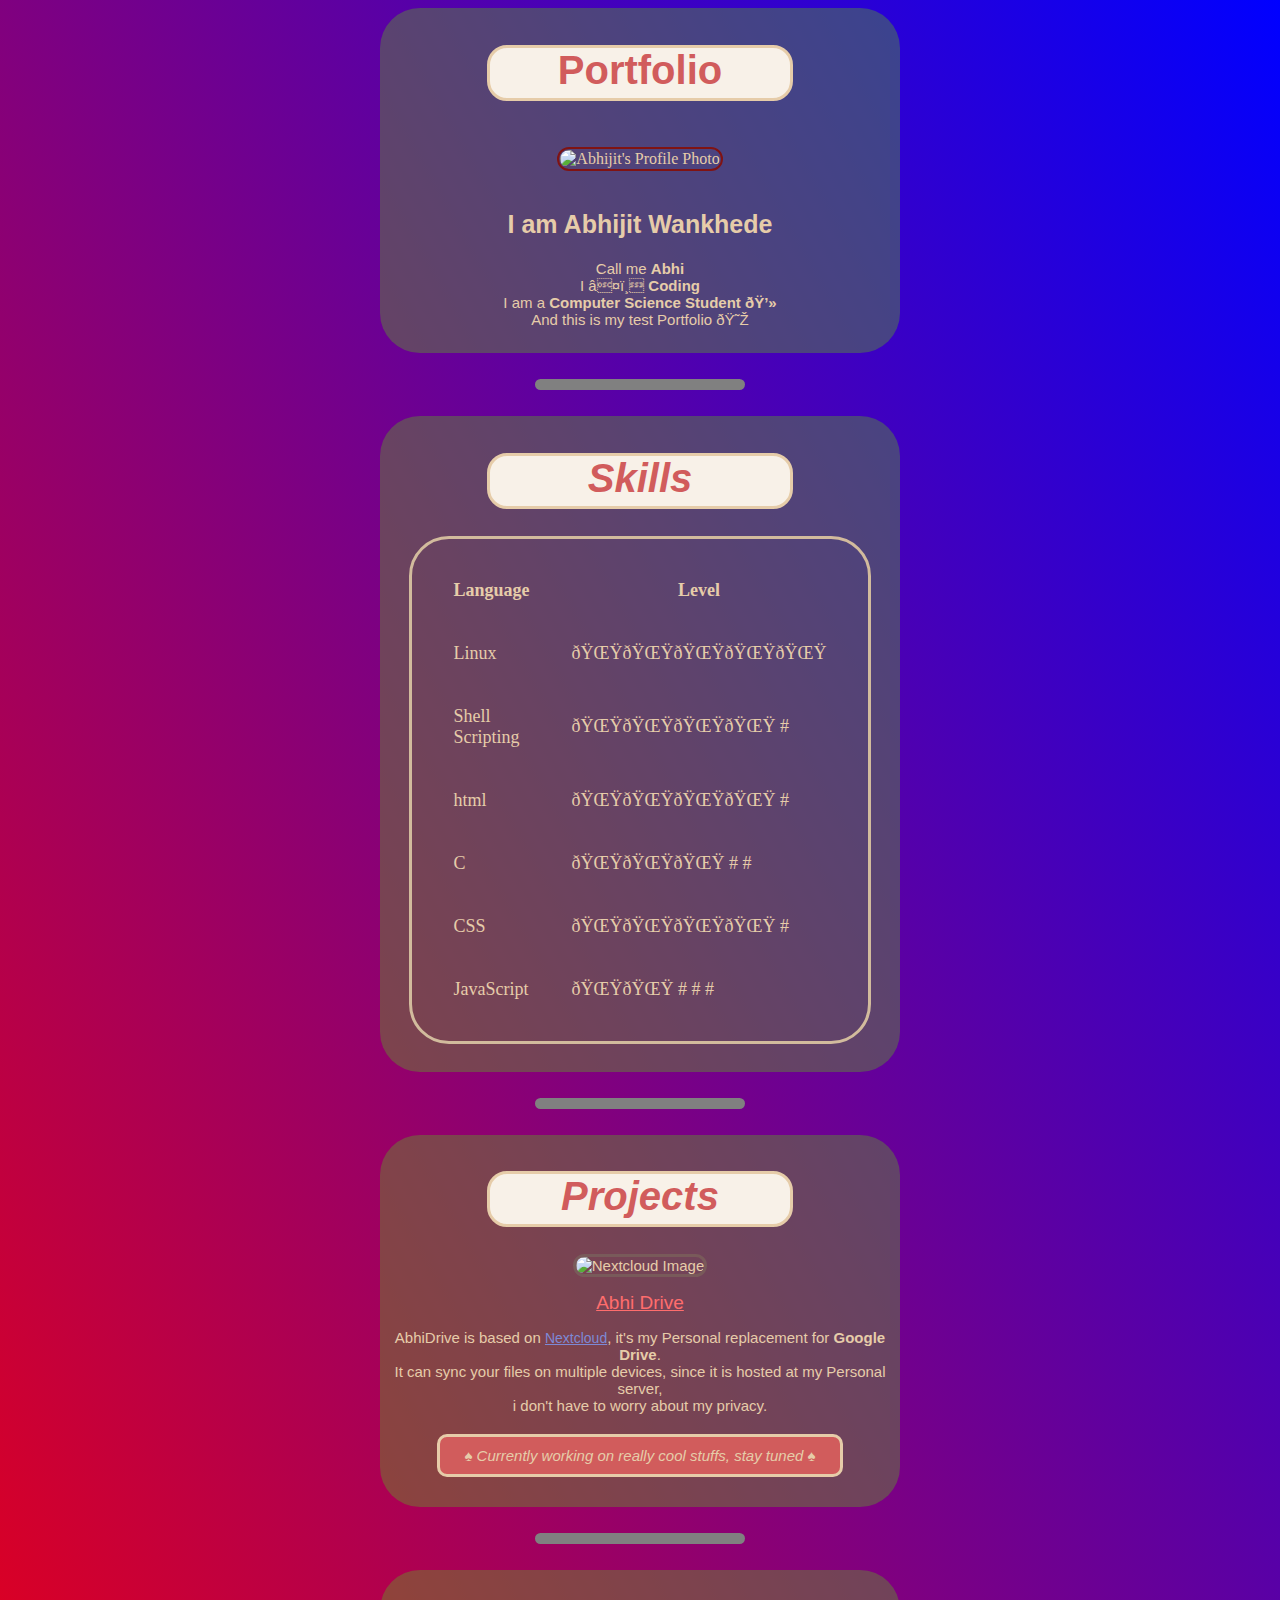
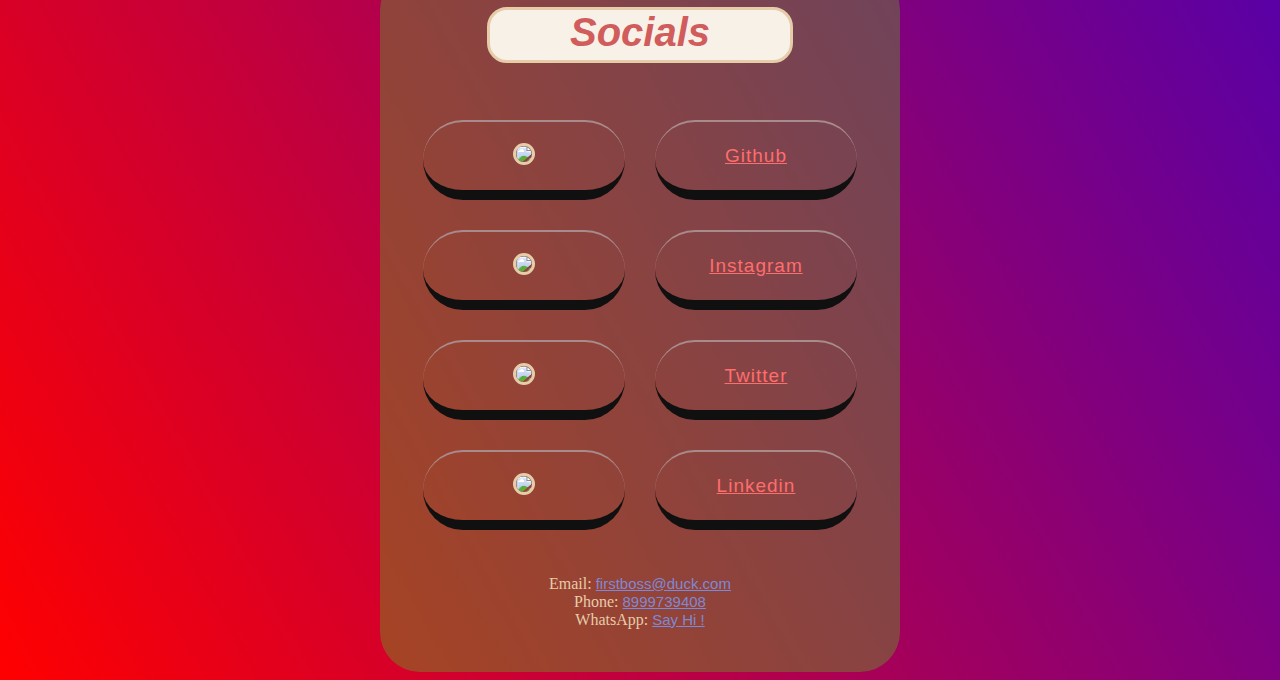
==== index.html @ 992ac490 "bool backgrounds" ====
<!DOCTYPE html>
<html lang="en">

<head>
    <meta charset="uft-8">
    <meta name="description" content="Portfolio of Abhijit Wankhede">
    <meta name="keywords"
        content="HTML, CSS, JavaScript, Abhijit Wankhede, Portfolio, Computer, Science, Personal Website, abhijit.life, firstboss">
    <meta name="author" content="Abhijit Wankhede">
    <meta name="viewport" content="width=device-width, initial-scale=1.0">
    <title>Abhijit's Portfolio</title>
    <link rel="icon" href="/assets/favicon.ico">
    <link rel="stylesheet" href="/css/styles.css" </head>

<body>
    <center>
        <!--#####################Portfolio######################-->
        <section class="bgd">
        <h1> Portfolio </h1>
        <img class="profile" src="https://avatars.githubusercontent.com/u/104899412?v=4" alt="Abhijit's Profile Photo">
        <h2> I am Abhijit Wankhede </strong> </h2>
        <p>
        <p>
            Call me <strong>Abhi</strong><br>
            I ❤️ <strong>Coding</strong><br>
            I am a <strong>Computer Science Student 💻</strong><br>
            And this is my test Portfolio 😎
        </p>
        </p>
        </section>
        <!--#####################End of Portfolio######################-->
        <br>
        <hr size="3" noshade>
        <br>
        <!-- ####################Skills######################-->
        <section class="bgd">
        <h1> <em> <strong> Skills </strong></em> </h1>
        <table class="skills" cellspacing="40">
            <thead>
                <th align="left">
                    Language
                </th>
                <th>
                    Level
                </th>
            </thead>
            <tr>
                <td>
                    Linux
                </td>
                <td>
                    🌟🌟🌟🌟🌟
                </td>
            </tr>
            <tr>
                <td>
                    Shell Scripting
                </td>
                <td>
                    🌟🌟🌟🌟 #
                </td>
            </tr>
            <tr>
                <td>
                    html
                </td>
                <td>
                    🌟🌟🌟🌟 #
                </td>
            </tr>
            <tr>
                <td>
                    C
                </td>
                <td>
                    🌟🌟🌟 # #
                </td>
            </tr>
            <tr>
                <td>
                    CSS
                </td>
                <td>
                    🌟🌟🌟🌟 #
                </td>
            </tr>
            <tr>
                <td>
                    JavaScript
                </td>
                <td>
                    🌟🌟 # # #
                </td>
            </tr>
        </table><br>
    </section>
        <!-- ####################End of Skills######################-->
        <br>
        <hr size="3" noshade>
        <br>
        <!--#####################Projects######################-->
        <section class="bgd">
        <h1> <em> <strong> Projects </strong> </em> </h1>
        <p>
            <img class="projects" width="50%"
                src="https://nextcloud.com/wp-content/uploads/2020/10/dashboard-github-jira-twitter-reddit.png"
                alt="Nextcloud Image">
            <center><a href="https://cloud.abhijit.life">Abhi Drive</a></center>
        <p>
            AbhiDrive is based on <a class="proj" href="https://nextcloud.com/">Nextcloud</a>, it's my Personal
            replacement for
            <strong>Google Drive</strong>.<br>
            It can sync your files on multiple devices, since it is hosted at my Personal server,<br> i don't have to
            worry
            about my privacy.<br>
        </p>
        <p class="note">
            &spades; <em>Currently working on really cool stuffs, stay tuned</em> &spades;
        </p>
        </p>
    </section>
        <!--#####################End of Projects######################-->

        <br>
        <hr size="3" noshade>
        <br>
        <!--#####################Social######################-->
        <section class="bgd">
        <h1> <em> <strong> Socials </strong> </em> </h1>
        <p>
        <table class="links">
            <tbody>
                <tr>
                    <td class="links">
                        <img class="social"
                            src="https://cdn0.iconfinder.com/data/icons/free-social-media-set/24/github-512.png">
                    </td>
                    <td class="links">
                        <a href="https://github.com/FIRSTB0SS">Github</a>
                    </td>
                </tr>
                <tr>
                    <td class="links">
                        <img class="social"
                            src="https://cdn3.iconfinder.com/data/icons/2018-social-media-logotypes/1000/2018_social_media_popular_app_logo_instagram-512.png">
                    </td>
                    <td class="links">
                        <a href="https://www.instagram.com/abhijit._.exe">Instagram</a>
                    </td>
                </tr>
                <tr>
                    <td class="links">
                        <img class="social"
                            src="https://cdn4.iconfinder.com/data/icons/social-media-icons-the-circle-set/48/twitter_circle-512.png">
                    </td>
                    <td class="links">
                        <a href="https://twitter.com/First_B0SS">Twitter</a>
                    </td>
                </tr>
                <tr>
                    <td class="links">
                        <img class="social"
                            src="https://upload.wikimedia.org/wikipedia/commons/thumb/f/f8/LinkedIn_icon_circle.svg/2048px-LinkedIn_icon_circle.svg.png">
                    </td>
                    <td class="links">
                        <a href="https://www.linkedin.com/in/abhijit-wankhede-17093b220/">Linkedin</a>
                    </td>
                </tr>
            </tbody>
        </table>
        </p>

        Email: <a class="cnt" href="mailto:firstboss@duck.com">firstboss@duck.com</a><br>
        Phone: <a class="cnt" href="tel:+918999739408">8999739408</a><br>
        WhatsApp: <a class="cnt" href="http://wa.me/+918999739408">Say Hi !</a>
        </p> <br>
        </section>

</body>
</section>
</html>
---- css/styles.css ----
body {
  color: #E6CCA9;
  background-image: linear-gradient(to top right,red, blue);
}

img.profile {
  width: 60%;
  max-width: 300px;
  margin: 19px;
  border: solid;
  padding: 0.2%;
  border-radius: 100px;
  border-width: 2px;
  border-color: rgb(128, 19, 19);
}

img.projects {
  width: 60%;
  max-width: 350px;
  border: solid 3px;
  border-color: rgb(121, 90, 90);
  border-radius: 40px;
}

img.social {
  width: 50px;
  margin: 20px;
  border: solid;
  border-color: #E6CCA9;
  border-radius: 100px;
}

hr {
  max-width: 200px;
  border-radius: 10px;
  border-width: 5px;
  border-style: dotted;
}

hr.links {
  border-style: dotted none none;
  width: 50%;
  max-width: 200px;
  border-color: rgb(145, 122, 122);
  border-width: 4px;
}

h1 {
  background-color: #f8f1e8;
  max-width: 300px;
  padding-bottom: 5px;
  text-align: center;
  border: solid;
  border-color: #E6CCA9;
  border-radius: 20px;
  font-family: 'Segoe UI', Tahoma, Geneva, Verdana, sans-serif;
  font-size: 40px;
  color: #d15c5c;
}

h2 {
  font-size: 25px;
  font-family: 'Lucida Sans', 'Lucida Sans Regular', 'Lucida Grande', 'Lucida Sans Unicode', Geneva, Verdana, sans-serif;
}

h3 {
  font-family: 'Gill Sans', 'Gill Sans MT', Calibri, 'Trebuchet MS', sans-serif;
  font-size: 20px;
}

p {
  font-family: 'Trebuchet MS', 'Lucida Sans Unicode', 'Lucida Grande', 'Lucida Sans', Arial, sans-serif;
  font-size: 15px;

}

p.note {
  background-color: #d15c5c;
  margin: 20px;
  padding: 10px;
  border-radius: 10px;
  border: solid;
  max-width: 380px;
}

p.footer {
  font-size: 10px;
}

p.footer:hover {
  word-spacing: 5px;

}

a {
  font-size: 19px;
  font-family: Impact, Haettenschweiler, 'Arial Narrow Bold', sans-serif;
  color: #FF6D6D;
}

a.proj {
  font-family: 'Segoe UI', Tahoma, Geneva, Verdana, sans-serif;
  font-size: 14px;
  color: rgb(125, 137, 213);
}

a.cnt {
  font-family: 'Gill Sans', 'Gill Sans MT', Calibri, 'Trebuchet MS', sans-serif;
  font-size: 15px;
  color: rgb(125, 137, 213);
}


table.contact {
  border-spacing: 30px;
  letter-spacing: 1px;
}

table.links {
  border-spacing: 30px;
  letter-spacing: 1px;
}

td.links {
  text-align: center;
  border-radius: 100px;

  border-top: solid;
  border-top-width: 2px;
  border-top-color: #a88b8b;

  border-bottom: solid;
  border-bottom-width: 10px;
  border-bottom-color: #111010;

  width: 200px;
}

table.skills {
  max-width: 400px;
  border: solid 3px;
  border-color: #d2bb9d;
  border-radius: 40px;
  font-size: large;

}

section.bgd{
  max-width: 500px;
  padding: 10px;
  margin: auto;
  background-color: rgba(91, 170, 34, 0.395);
  border-radius: 40px;
}
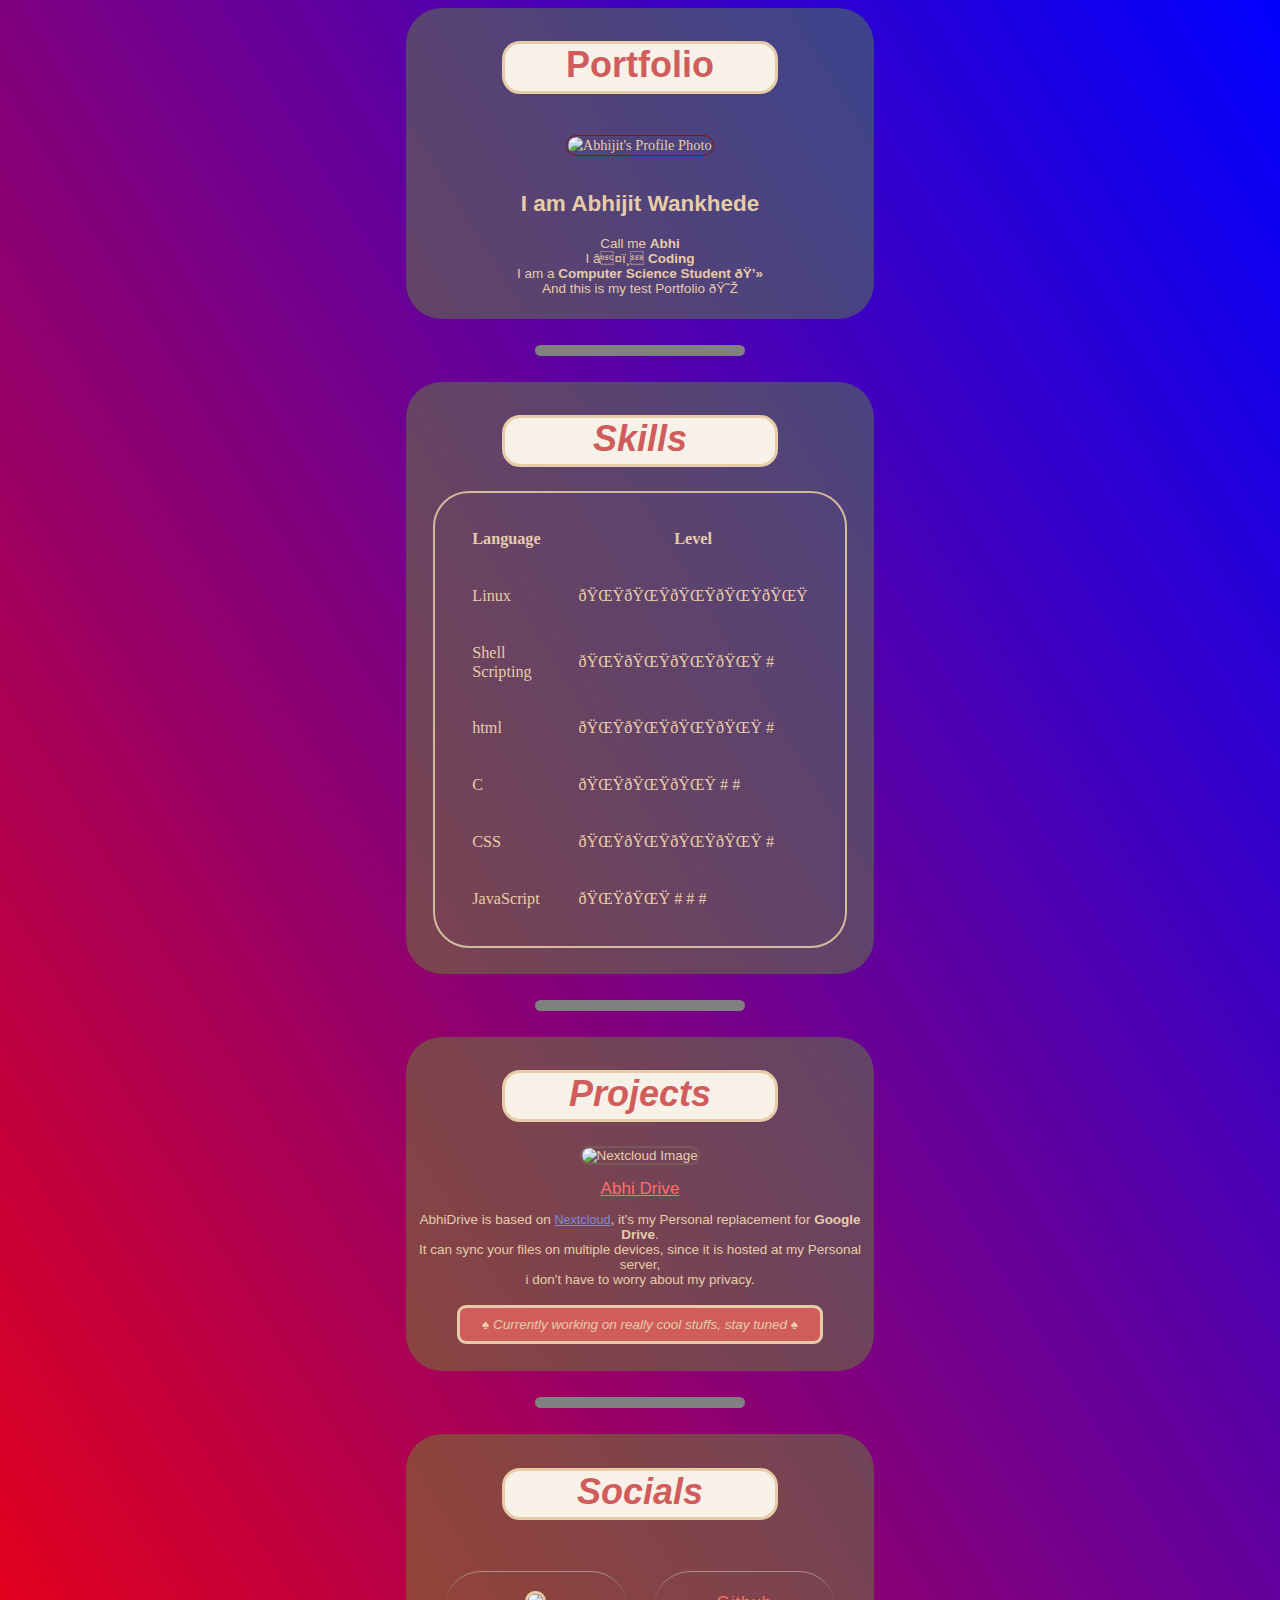
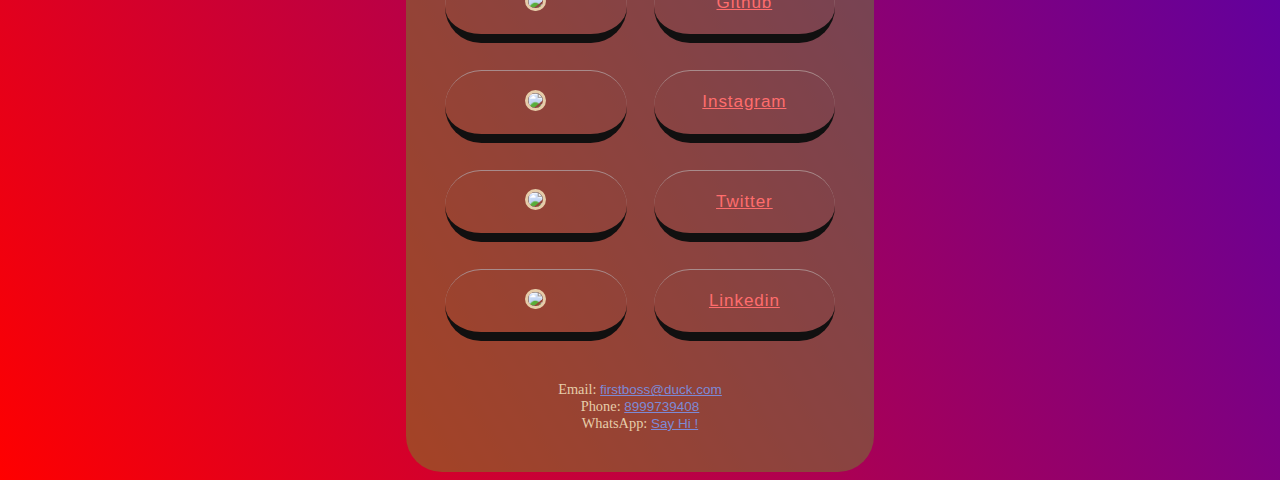
==== commit 4f8aa908: "hover effect" ====
--- a/index.html
+++ b/index.html
@@ -16,17 +16,18 @@
     <center>
         <!--#####################Portfolio######################-->
         <section class="bgd">
-        <h1> Portfolio </h1>
-        <img class="profile" src="https://avatars.githubusercontent.com/u/104899412?v=4" alt="Abhijit's Profile Photo">
-        <h2> I am Abhijit Wankhede </strong> </h2>
-        <p>
-        <p>
-            Call me <strong>Abhi</strong><br>
-            I ❤️ <strong>Coding</strong><br>
-            I am a <strong>Computer Science Student 💻</strong><br>
-            And this is my test Portfolio 😎
-        </p>
-        </p>
+            <h1> Portfolio </h1>
+            <img class="profile" src="https://avatars.githubusercontent.com/u/104899412?v=4"
+                alt="Abhijit's Profile Photo">
+            <h2> I am Abhijit Wankhede </strong> </h2>
+            <p>
+            <p>
+                Call me <strong>Abhi</strong><br>
+                I ❤️ <strong>Coding</strong><br>
+                I am a <strong>Computer Science Student 💻</strong><br>
+                And this is my test Portfolio 😎
+            </p>
+            </p>
         </section>
         <!--#####################End of Portfolio######################-->
         <br>
@@ -34,91 +35,92 @@
         <br>
         <!-- ####################Skills######################-->
         <section class="bgd">
-        <h1> <em> <strong> Skills </strong></em> </h1>
-        <table class="skills" cellspacing="40">
-            <thead>
-                <th align="left">
-                    Language
-                </th>
-                <th>
-                    Level
-                </th>
-            </thead>
-            <tr>
-                <td>
-                    Linux
-                </td>
-                <td>
-                    🌟🌟🌟🌟🌟
-                </td>
-            </tr>
-            <tr>
-                <td>
-                    Shell Scripting
-                </td>
-                <td>
-                    🌟🌟🌟🌟 #
-                </td>
-            </tr>
-            <tr>
-                <td>
-                    html
-                </td>
-                <td>
-                    🌟🌟🌟🌟 #
-                </td>
-            </tr>
-            <tr>
-                <td>
-                    C
-                </td>
-                <td>
-                    🌟🌟🌟 # #
-                </td>
-            </tr>
-            <tr>
-                <td>
-                    CSS
-                </td>
-                <td>
-                    🌟🌟🌟🌟 #
-                </td>
-            </tr>
-            <tr>
-                <td>
-                    JavaScript
-                </td>
-                <td>
-                    🌟🌟 # # #
-                </td>
-            </tr>
-        </table><br>
-    </section>
+            <h1> <em> <strong> Skills </strong></em> </h1>
+            <table class="skills" cellspacing="40">
+                <thead>
+                    <th align="left">
+                        Language
+                    </th>
+                    <th>
+                        Level
+                    </th>
+                </thead>
+                <tr>
+                    <td>
+                        Linux
+                    </td>
+                    <td>
+                        🌟🌟🌟🌟🌟
+                    </td>
+                </tr>
+                <tr>
+                    <td>
+                        Shell Scripting
+                    </td>
+                    <td>
+                        🌟🌟🌟🌟 #
+                    </td>
+                </tr>
+                <tr>
+                    <td>
+                        html
+                    </td>
+                    <td>
+                        🌟🌟🌟🌟 #
+                    </td>
+                </tr>
+                <tr>
+                    <td>
+                        C
+                    </td>
+                    <td>
+                        🌟🌟🌟 # #
+                    </td>
+                </tr>
+                <tr>
+                    <td>
+                        CSS
+                    </td>
+                    <td>
+                        🌟🌟🌟🌟 #
+                    </td>
+                </tr>
+                <tr>
+                    <td>
+                        JavaScript
+                    </td>
+                    <td>
+                        🌟🌟 # # #
+                    </td>
+                </tr>
+            </table><br>
+        </section>
         <!-- ####################End of Skills######################-->
         <br>
         <hr size="3" noshade>
         <br>
         <!--#####################Projects######################-->
         <section class="bgd">
-        <h1> <em> <strong> Projects </strong> </em> </h1>
-        <p>
-            <img class="projects" width="50%"
-                src="https://nextcloud.com/wp-content/uploads/2020/10/dashboard-github-jira-twitter-reddit.png"
-                alt="Nextcloud Image">
-            <center><a href="https://cloud.abhijit.life">Abhi Drive</a></center>
-        <p>
-            AbhiDrive is based on <a class="proj" href="https://nextcloud.com/">Nextcloud</a>, it's my Personal
-            replacement for
-            <strong>Google Drive</strong>.<br>
-            It can sync your files on multiple devices, since it is hosted at my Personal server,<br> i don't have to
-            worry
-            about my privacy.<br>
-        </p>
-        <p class="note">
-            &spades; <em>Currently working on really cool stuffs, stay tuned</em> &spades;
-        </p>
-        </p>
-    </section>
+            <h1> <em> <strong> Projects </strong> </em> </h1>
+            <p>
+                <img class="projects" width="50%"
+                    src="https://nextcloud.com/wp-content/uploads/2020/10/dashboard-github-jira-twitter-reddit.png"
+                    alt="Nextcloud Image">
+                <center><a href="https://cloud.abhijit.life">Abhi Drive</a></center>
+            <p>
+                AbhiDrive is based on <a class="proj" href="https://nextcloud.com/">Nextcloud</a>, it's my Personal
+                replacement for
+                <strong>Google Drive</strong>.<br>
+                It can sync your files on multiple devices, since it is hosted at my Personal server,<br> i don't have
+                to
+                worry
+                about my privacy.<br>
+            </p>
+            <p class="note">
+                &spades; <em>Currently working on really cool stuffs, stay tuned</em> &spades;
+            </p>
+            </p>
+        </section>
         <!--#####################End of Projects######################-->
 
         <br>
@@ -126,56 +128,57 @@
         <br>
         <!--#####################Social######################-->
         <section class="bgd">
-        <h1> <em> <strong> Socials </strong> </em> </h1>
-        <p>
-        <table class="links">
-            <tbody>
-                <tr>
-                    <td class="links">
-                        <img class="social"
-                            src="https://cdn0.iconfinder.com/data/icons/free-social-media-set/24/github-512.png">
-                    </td>
-                    <td class="links">
-                        <a href="https://github.com/FIRSTB0SS">Github</a>
-                    </td>
-                </tr>
-                <tr>
-                    <td class="links">
-                        <img class="social"
-                            src="https://cdn3.iconfinder.com/data/icons/2018-social-media-logotypes/1000/2018_social_media_popular_app_logo_instagram-512.png">
-                    </td>
-                    <td class="links">
-                        <a href="https://www.instagram.com/abhijit._.exe">Instagram</a>
-                    </td>
-                </tr>
-                <tr>
-                    <td class="links">
-                        <img class="social"
-                            src="https://cdn4.iconfinder.com/data/icons/social-media-icons-the-circle-set/48/twitter_circle-512.png">
-                    </td>
-                    <td class="links">
-                        <a href="https://twitter.com/First_B0SS">Twitter</a>
-                    </td>
-                </tr>
-                <tr>
-                    <td class="links">
-                        <img class="social"
-                            src="https://upload.wikimedia.org/wikipedia/commons/thumb/f/f8/LinkedIn_icon_circle.svg/2048px-LinkedIn_icon_circle.svg.png">
-                    </td>
-                    <td class="links">
-                        <a href="https://www.linkedin.com/in/abhijit-wankhede-17093b220/">Linkedin</a>
-                    </td>
-                </tr>
-            </tbody>
-        </table>
-        </p>
+            <h1> <em> <strong> Socials </strong> </em> </h1>
+            <p>
+            <table class="links">
+                <tbody>
+                    <tr>
+                        <td class="links">
+                            <img class="social"
+                                src="https://cdn0.iconfinder.com/data/icons/free-social-media-set/24/github-512.png">
+                        </td>
+                        <td class="links">
+                            <a href="https://github.com/FIRSTB0SS">Github</a>
+                        </td>
+                    </tr>
+                    <tr>
+                        <td class="links">
+                            <img class="social"
+                                src="https://cdn3.iconfinder.com/data/icons/2018-social-media-logotypes/1000/2018_social_media_popular_app_logo_instagram-512.png">
+                        </td>
+                        <td class="links">
+                            <a href="https://www.instagram.com/abhijit._.exe">Instagram</a>
+                        </td>
+                    </tr>
+                    <tr>
+                        <td class="links">
+                            <img class="social"
+                                src="https://cdn4.iconfinder.com/data/icons/social-media-icons-the-circle-set/48/twitter_circle-512.png">
+                        </td>
+                        <td class="links">
+                            <a href="https://twitter.com/First_B0SS">Twitter</a>
+                        </td>
+                    </tr>
+                    <tr>
+                        <td class="links">
+                            <img class="social"
+                                src="https://upload.wikimedia.org/wikipedia/commons/thumb/f/f8/LinkedIn_icon_circle.svg/2048px-LinkedIn_icon_circle.svg.png">
+                        </td>
+                        <td class="links">
+                            <a href="https://www.linkedin.com/in/abhijit-wankhede-17093b220/">Linkedin</a>
+                        </td>
+                    </tr>
+                </tbody>
+            </table>
+            </p>
 
-        Email: <a class="cnt" href="mailto:firstboss@duck.com">firstboss@duck.com</a><br>
-        Phone: <a class="cnt" href="tel:+918999739408">8999739408</a><br>
-        WhatsApp: <a class="cnt" href="http://wa.me/+918999739408">Say Hi !</a>
-        </p> <br>
+            Email: <a class="cnt" href="mailto:firstboss@duck.com">firstboss@duck.com</a><br>
+            Phone: <a class="cnt" href="tel:+918999739408">8999739408</a><br>
+            WhatsApp: <a class="cnt" href="http://wa.me/+918999739408">Say Hi !</a>
+            </p> <br>
         </section>
 
 </body>
 </section>
+
 </html>--- a/css/styles.css
+++ b/css/styles.css
@@ -1,6 +1,6 @@
 body {
   color: #E6CCA9;
-  background-image: linear-gradient(to top right,red, blue);
+  background-image: linear-gradient(to top right, red, blue);
 }
 
 img.profile {
@@ -145,10 +145,16 @@
 
 }
 
-section.bgd{
+section.bgd {
   max-width: 500px;
   padding: 10px;
   margin: auto;
   background-color: rgba(91, 170, 34, 0.395);
   border-radius: 40px;
+  zoom: 90%;
+  transition: 0.5s;
+}
+
+section.bgd:hover {
+  transform: scale(1.1);
 }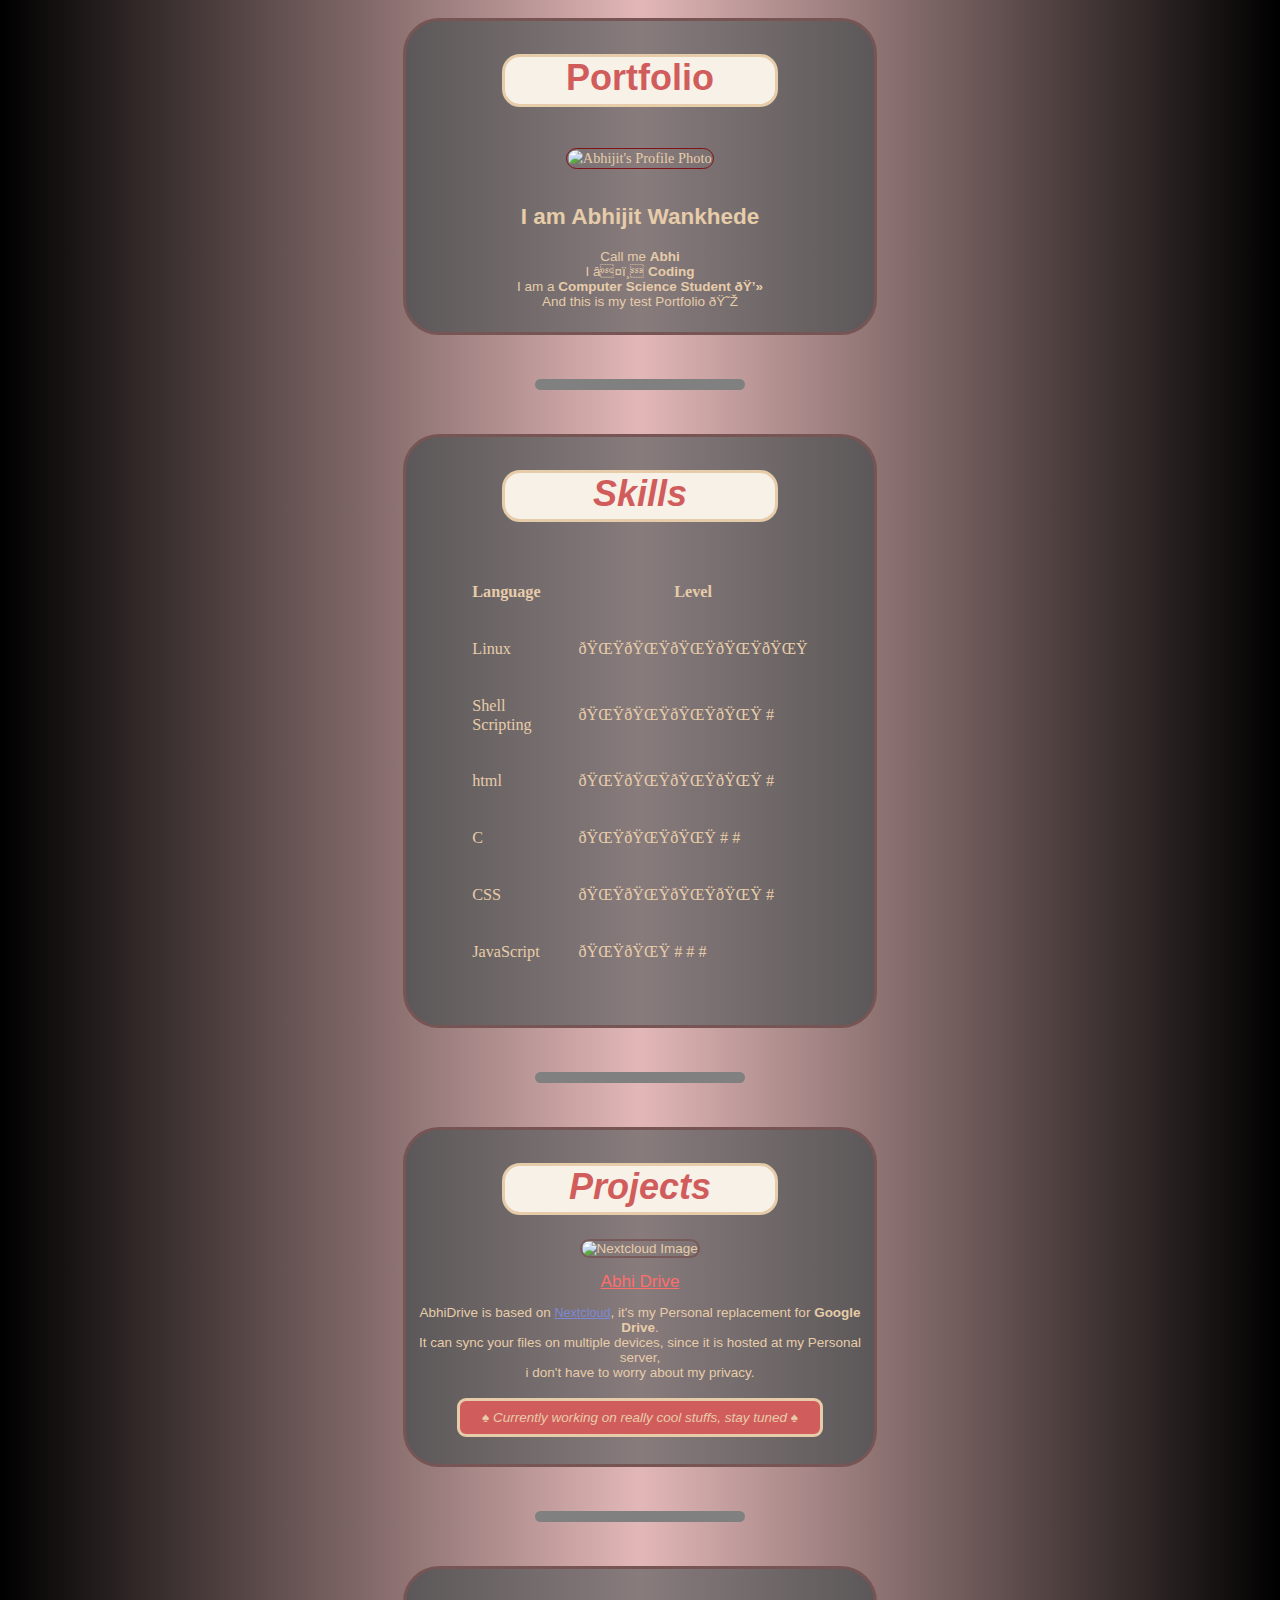
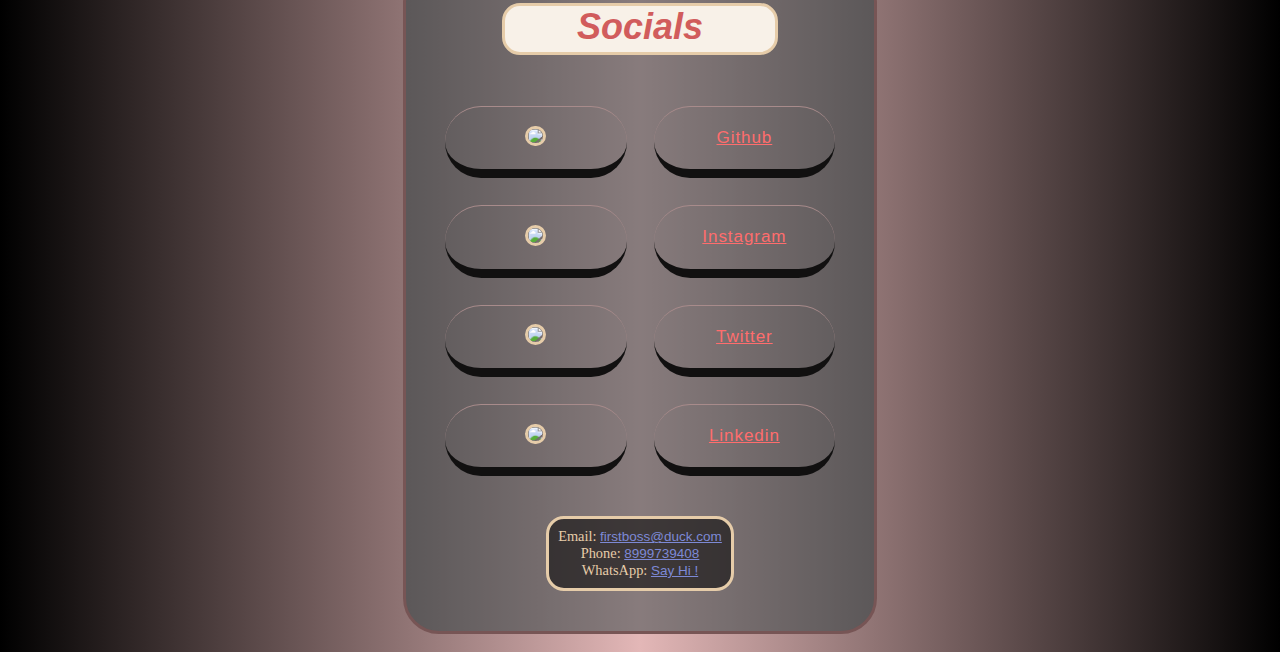
==== commit 08ec0349: "updated colors" ====
--- a/index.html
+++ b/index.html
@@ -171,11 +171,11 @@
                 </tbody>
             </table>
             </p>
-
+            <section class="cnt">
             Email: <a class="cnt" href="mailto:firstboss@duck.com">firstboss@duck.com</a><br>
             Phone: <a class="cnt" href="tel:+918999739408">8999739408</a><br>
             WhatsApp: <a class="cnt" href="http://wa.me/+918999739408">Say Hi !</a>
-            </p> <br>
+            </section> </p> <br>
         </section>
 
 </body>
--- a/css/styles.css
+++ b/css/styles.css
@@ -1,6 +1,6 @@
 body {
   color: #E6CCA9;
-  background-image: linear-gradient(to top right, red, blue);
+  background-image: linear-gradient(to right,black,rgb(227, 183, 183), rgb(0, 0, 0));
 }
 
 img.profile {
@@ -138,7 +138,7 @@
 
 table.skills {
   max-width: 400px;
-  border: solid 3px;
+  border: solid 0px;
   border-color: #d2bb9d;
   border-radius: 40px;
   font-size: large;
@@ -146,15 +146,27 @@
 }
 
 section.bgd {
+  border: solid rgb(119, 85, 85);
   max-width: 500px;
   padding: 10px;
-  margin: auto;
-  background-color: rgba(91, 170, 34, 0.395);
+  margin: 20px;
+  background-color: rgba(32, 56, 57, 0.467);
   border-radius: 40px;
   zoom: 90%;
-  transition: 0.5s;
+  transition: 0.5s, border 0.2s 0.1s;
 }
 
 section.bgd:hover {
-  transform: scale(1.1);
+  background-color: rgba(72, 109, 118, 0.395);
+  border: solid;
+}
+
+section.cnt{
+  border-radius: 20px;
+  width: fit-content;
+  margin: 10px;
+  padding: 10px;
+  background-color: #111010a0;
+  border: solid;
+  border-image: rgb(119, 85, 85);
 }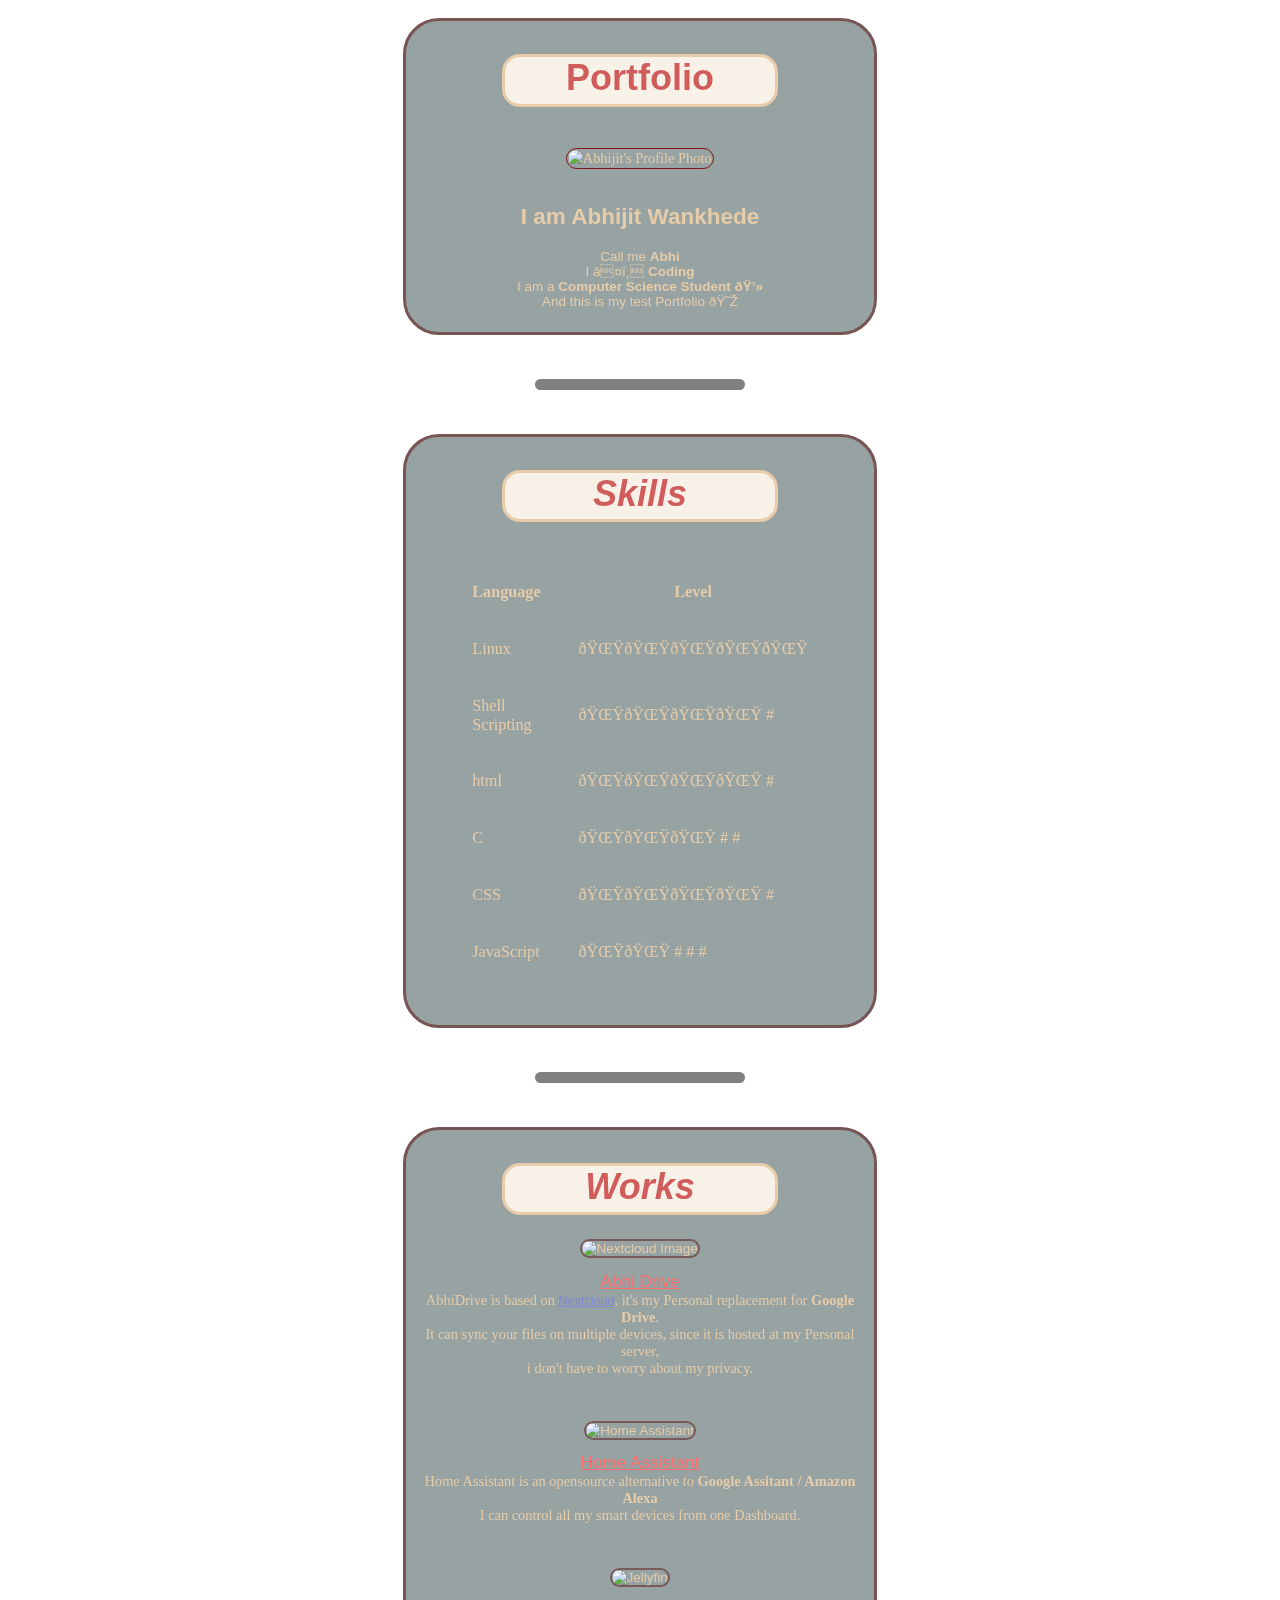
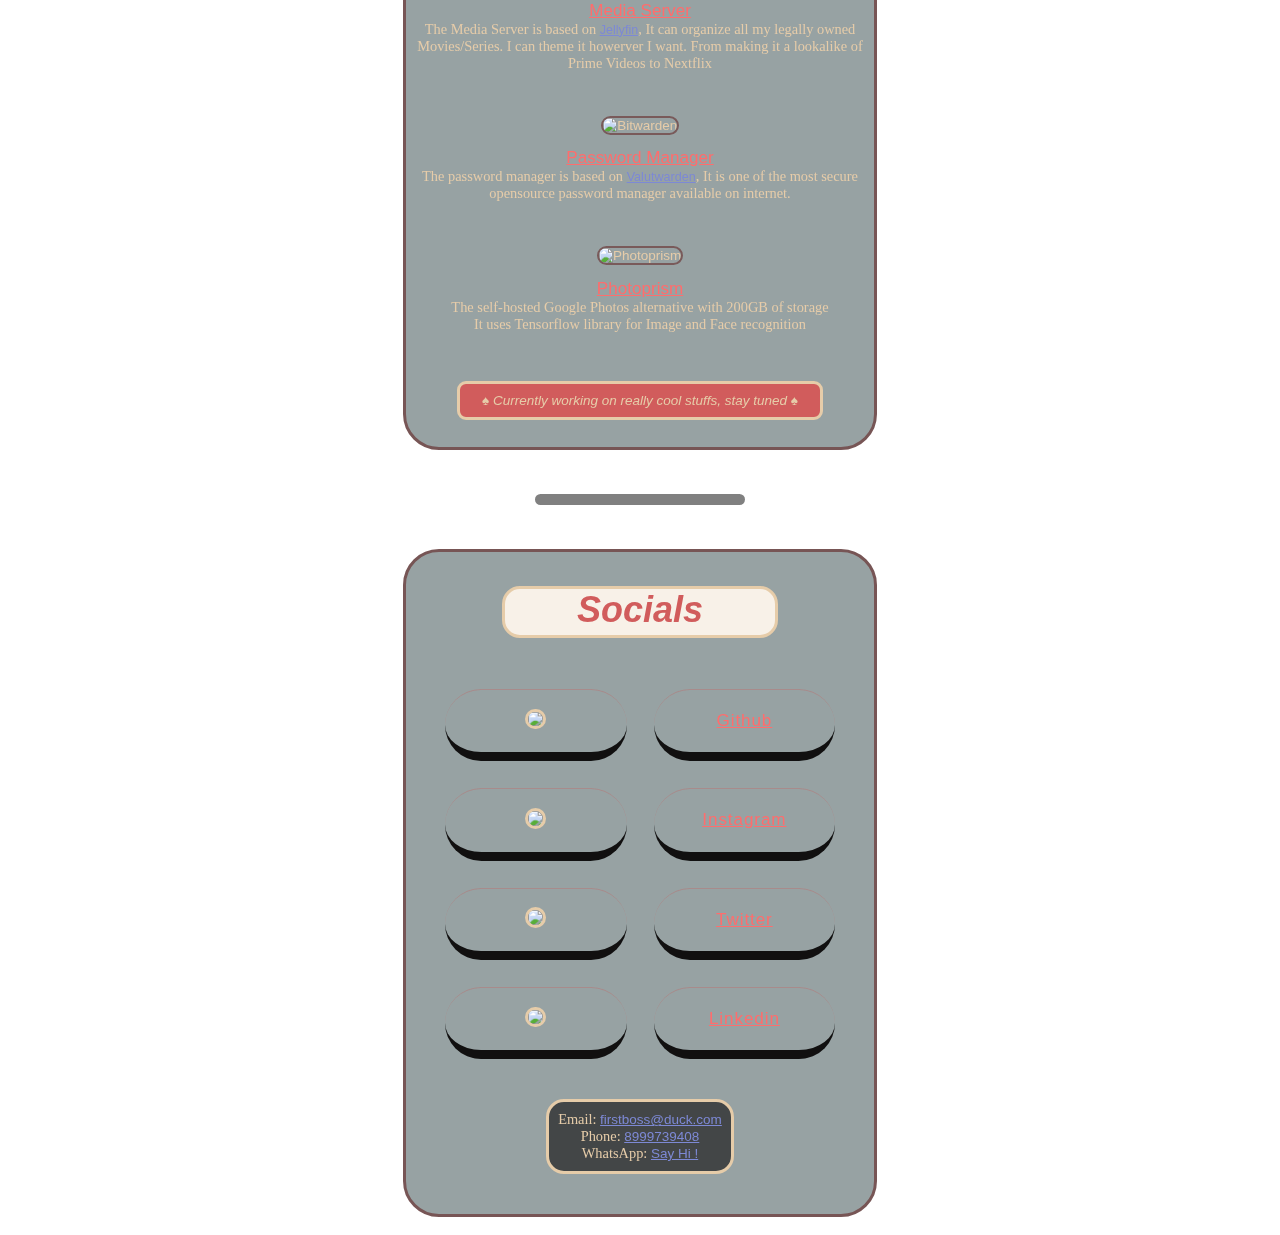
==== commit 97c6c7bc: "added works" ====
--- a/index.html
+++ b/index.html
@@ -99,15 +99,15 @@
         <br>
         <hr size="3" noshade>
         <br>
-        <!--#####################Projects######################-->
-        <section class="bgd">
-            <h1> <em> <strong> Projects </strong> </em> </h1>
+        <!--#####################Works######################-->
+        <section class="bgd">
+            <h1> <em> <strong> Works </strong> </em> </h1>
             <p>
                 <img class="projects" width="50%"
                     src="https://nextcloud.com/wp-content/uploads/2020/10/dashboard-github-jira-twitter-reddit.png"
                     alt="Nextcloud Image">
                 <center><a href="https://cloud.abhijit.life">Abhi Drive</a></center>
-            <p>
+            
                 AbhiDrive is based on <a class="proj" href="https://nextcloud.com/">Nextcloud</a>, it's my Personal
                 replacement for
                 <strong>Google Drive</strong>.<br>
@@ -115,13 +115,50 @@
                 to
                 worry
                 about my privacy.<br>
-            </p>
+            </p><br>
+            <p>
+                <img class="projects" width="50%"
+                    src="https://www.dailybits.be/wp-content/2021/01/Overview_-_Home_Assistant-dashboard1.jpg"
+                    alt="Home Assistant">
+                   <center><a href="https://home.abhijit.life">Home Assistant</a></center>
+
+                   Home Assistant is an opensource alternative to <strong>Google Assitant / Amazon Alexa</strong><br>
+                   I can control all my smart devices from one Dashboard.
+            </p><br>
+            <p>
+                <img class="projects" width="50%"
+                    src="https://docs.theme-park.dev/site_assets/jellyfin/organizr.png"
+                    alt="Jellyfin">
+                    <center><a href="https://media.abhijit.life">Media Server</a></center>
+
+                    The Media Server is based on <a class="proj" href="https://jellyfin.org/">Jellyfin</a>, It can organize
+                    all my legally owned Movies/Series. I can theme it howerver I want. From making it a lookalike of Prime Videos
+                    to Nextflix
+            </p><br>
+            <p>
+                <img class="projects" width="50%"
+                    src="https://www.blackvoid.club/content/images/2020/07/bw.jpg"
+                    alt="Bitwarden">
+                    <center><a href="https://pass.abhijit.life">Password Manager</a></center>
+
+                    The password manager is based on <a class="proj" href="https://bitwarden.com">Valutwarden</a>, It is one of the
+                    most secure opensource password manager available on internet.
+            </p><br>
+            <p>
+                <img class="projects" width="50%"
+                    src="https://camo.githubusercontent.com/5e03a87e47aad26ad7248b8b43eac6471fe96f7b655ac2e532697692753c3ff8/68747470733a2f2f646c2e70686f746f707269736d2e6170702f696d672f75692f6465736b746f702d3130303070782e6a7067"
+                    alt="Photoprism">
+                    <center><a href="https://photos.abhijit.life">Photoprism</a> </center>
+
+                    The self-hosted Google Photos alternative with 200GB of storage<br>
+                    It uses Tensorflow library for Image and Face recognition
+            </p><br>
             <p class="note">
                 &spades; <em>Currently working on really cool stuffs, stay tuned</em> &spades;
             </p>
             </p>
         </section>
-        <!--#####################End of Projects######################-->
+        <!--#####################End of Works######################-->
 
         <br>
         <hr size="3" noshade>
--- a/css/styles.css
+++ b/css/styles.css
@@ -1,6 +1,8 @@
 body {
   color: #E6CCA9;
-  background-image: linear-gradient(to right,black,rgb(227, 183, 183), rgb(0, 0, 0));
+  background: fixed;
+  /*background-color: black;*/
+  background-image: url("https://gist.github.com/brettlangdon/85942af486eb79118467/raw/2a7409cd3c26a90b2e82bdc40dc7db18b92b3517/5c4bWGL%2520-%2520Imgur.jpg");
 }
 
 img.profile {
@@ -146,10 +148,11 @@
 }
 
 section.bgd {
+  backdrop-filter: blur(10px);
   border: solid rgb(119, 85, 85);
   max-width: 500px;
   padding: 10px;
-  margin: 20px;
+  margin: 20px auto;
   background-color: rgba(32, 56, 57, 0.467);
   border-radius: 40px;
   zoom: 90%;
@@ -161,10 +164,10 @@
   border: solid;
 }
 
-section.cnt{
+section.cnt {
   border-radius: 20px;
   width: fit-content;
-  margin: 10px;
+  margin: 10px auto;
   padding: 10px;
   background-color: #111010a0;
   border: solid;
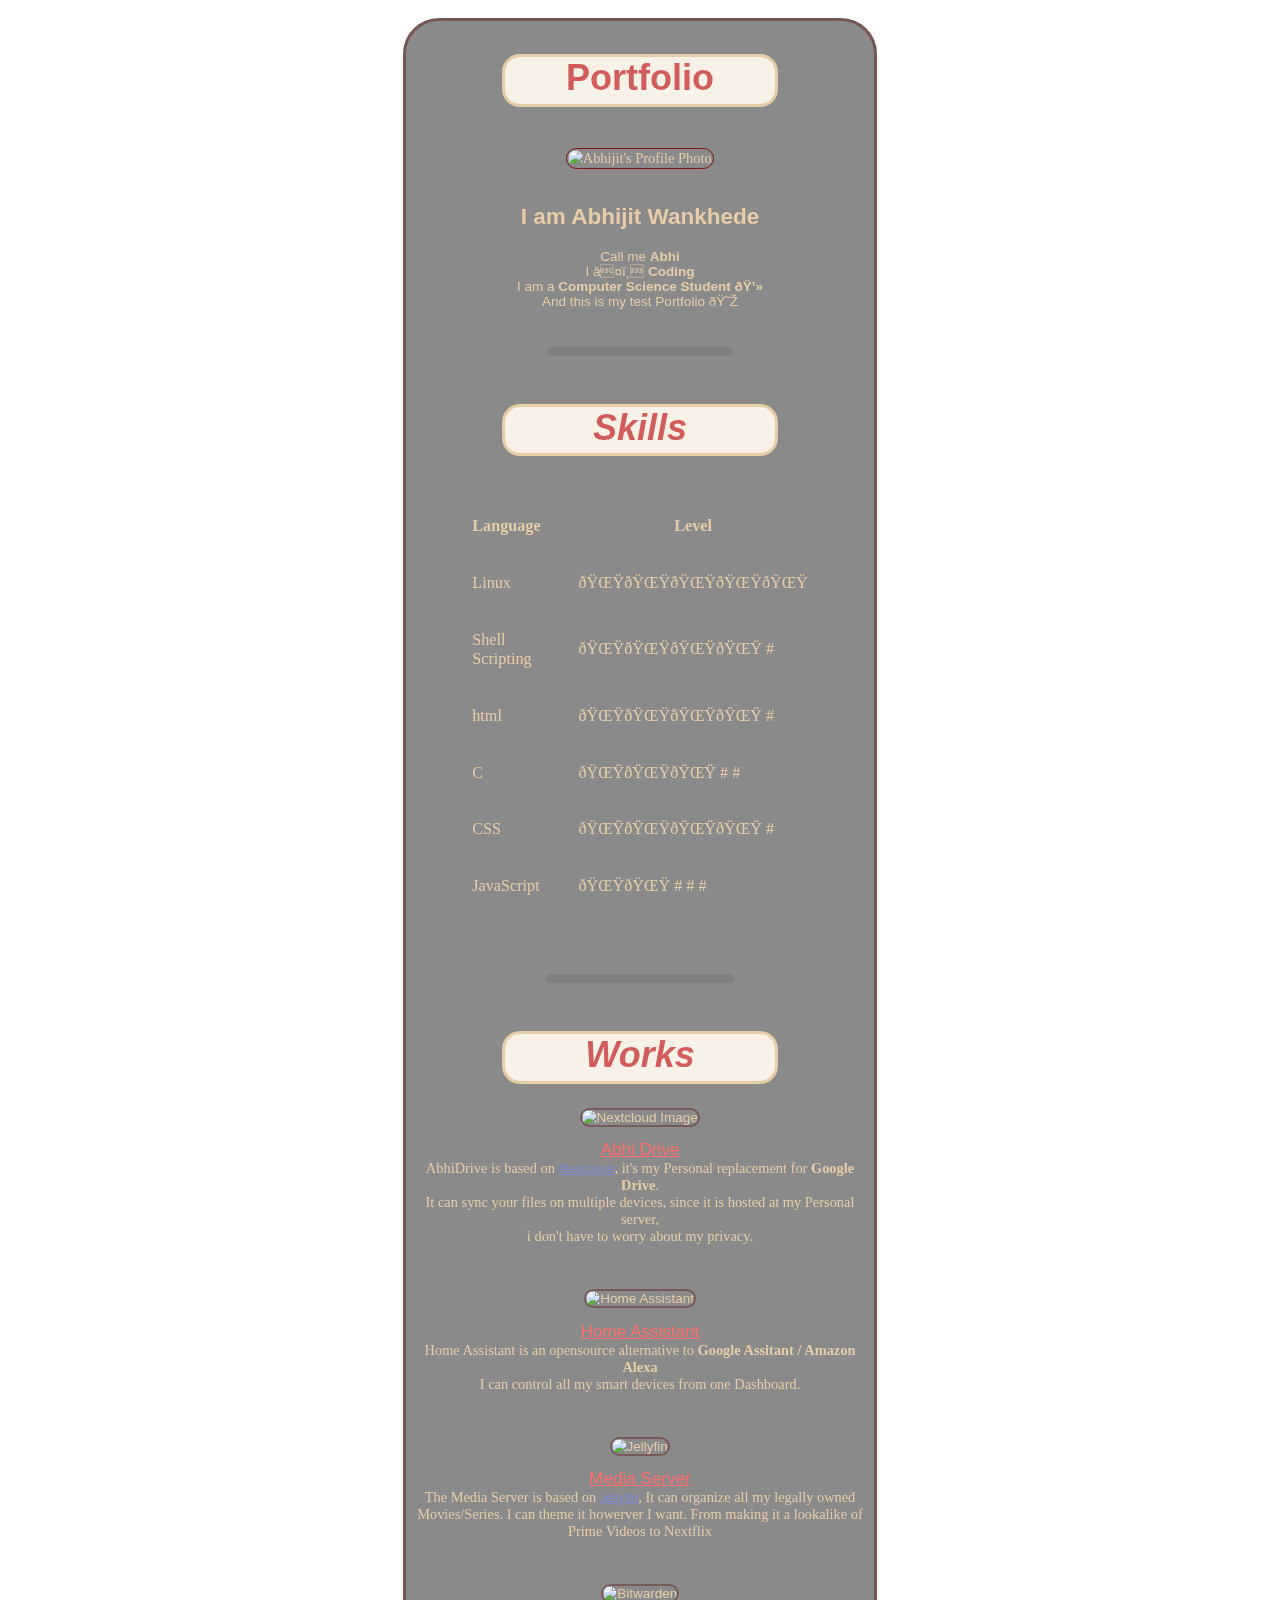
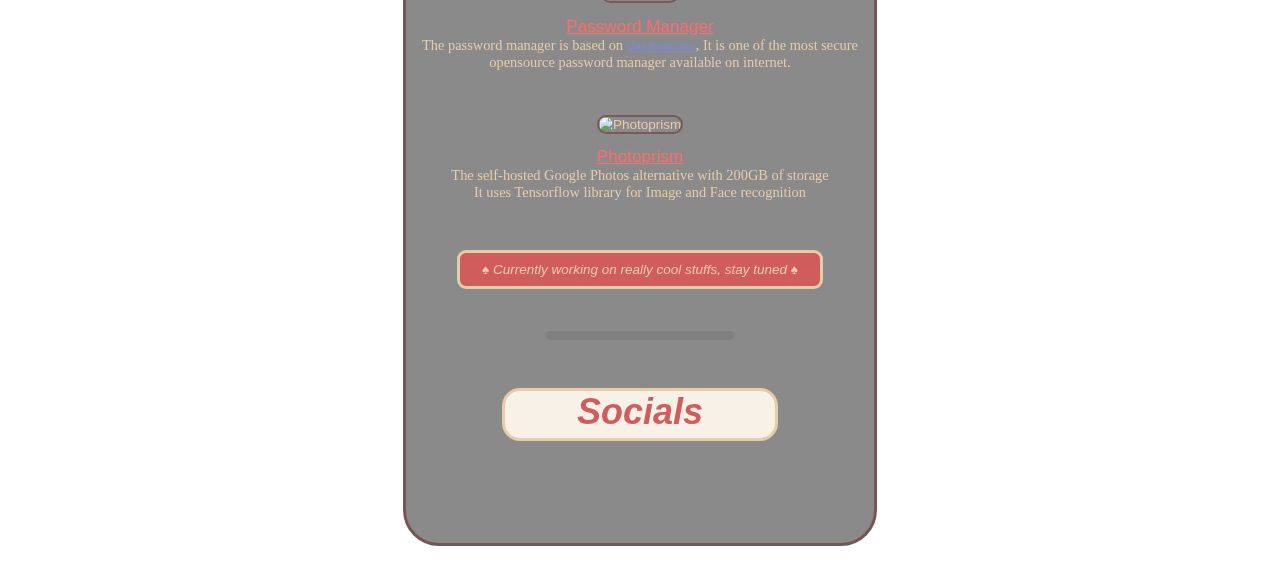
==== commit 485846ad: "back update" ====
--- a/index.html
+++ b/index.html
@@ -10,10 +10,11 @@
     <meta name="viewport" content="width=device-width, initial-scale=1.0">
     <title>Abhijit's Portfolio</title>
     <link rel="icon" href="/assets/favicon.ico">
+    <script src="https://kit.fontawesome.com/5a36ddf914.js" crossorigin="anonymous"></script>
     <link rel="stylesheet" href="/css/styles.css" </head>
 
 <body>
-    <center>
+        <center>
         <!--#####################Portfolio######################-->
         <section class="bgd">
             <h1> Portfolio </h1>
@@ -28,13 +29,13 @@
                 And this is my test Portfolio 😎
             </p>
             </p>
-        </section>
+        <!-- </section> -->
         <!--#####################End of Portfolio######################-->
         <br>
         <hr size="3" noshade>
         <br>
         <!-- ####################Skills######################-->
-        <section class="bgd">
+        <!-- <section class="bgd"> -->
             <h1> <em> <strong> Skills </strong></em> </h1>
             <table class="skills" cellspacing="40">
                 <thead>
@@ -94,13 +95,13 @@
                     </td>
                 </tr>
             </table><br>
-        </section>
+        <!-- </section> -->
         <!-- ####################End of Skills######################-->
         <br>
         <hr size="3" noshade>
         <br>
         <!--#####################Works######################-->
-        <section class="bgd">
+        <!-- <section class="bgd"> -->
             <h1> <em> <strong> Works </strong> </em> </h1>
             <p>
                 <img class="projects" width="50%"
@@ -157,62 +158,35 @@
                 &spades; <em>Currently working on really cool stuffs, stay tuned</em> &spades;
             </p>
             </p>
-        </section>
+        <!-- </section> -->
         <!--#####################End of Works######################-->
 
         <br>
         <hr size="3" noshade>
         <br>
         <!--#####################Social######################-->
-        <section class="bgd">
+        <!-- <section class="bgd"> -->
             <h1> <em> <strong> Socials </strong> </em> </h1>
             <p>
             <table class="links">
                 <tbody>
                     <tr>
                         <td class="links">
-                            <img class="social"
-                                src="https://cdn0.iconfinder.com/data/icons/free-social-media-set/24/github-512.png">
+                            <a href="https://github.com/FIRSTB0SS"><i class="fa-brands fa-github fa-2xl"></i></a>
                         </td>
                         <td class="links">
-                            <a href="https://github.com/FIRSTB0SS">Github</a>
-                        </td>
-                    </tr>
-                    <tr>
-                        <td class="links">
-                            <img class="social"
-                                src="https://cdn3.iconfinder.com/data/icons/2018-social-media-logotypes/1000/2018_social_media_popular_app_logo_instagram-512.png">
+                            <a href="https://www.instagram.com/abhijit._.exe"><i class="fa-brands fa-instagram fa-2xl"></i></a>
                         </td>
                         <td class="links">
-                            <a href="https://www.instagram.com/abhijit._.exe">Instagram</a>
-                        </td>
-                    </tr>
-                    <tr>
-                        <td class="links">
-                            <img class="social"
-                                src="https://cdn4.iconfinder.com/data/icons/social-media-icons-the-circle-set/48/twitter_circle-512.png">
+                            <a href="https://twitter.com/First_B0SS"><i class="fa-brands fa-twitter fa-2xl"></i></a>
                         </td>
                         <td class="links">
-                            <a href="https://twitter.com/First_B0SS">Twitter</a>
-                        </td>
-                    </tr>
-                    <tr>
-                        <td class="links">
-                            <img class="social"
-                                src="https://upload.wikimedia.org/wikipedia/commons/thumb/f/f8/LinkedIn_icon_circle.svg/2048px-LinkedIn_icon_circle.svg.png">
-                        </td>
-                        <td class="links">
-                            <a href="https://www.linkedin.com/in/abhijit-wankhede-17093b220/">Linkedin</a>
-                        </td>
+                            <a href="https://www.linkedin.com/in/abhijit-wankhede-17093b220/"><i class="fa-brands fa-linkedin fa-2xl"></i></a>
+                            </td>
                     </tr>
                 </tbody>
             </table>
             </p>
-            <section class="cnt">
-            Email: <a class="cnt" href="mailto:firstboss@duck.com">firstboss@duck.com</a><br>
-            Phone: <a class="cnt" href="tel:+918999739408">8999739408</a><br>
-            WhatsApp: <a class="cnt" href="http://wa.me/+918999739408">Say Hi !</a>
-            </section> </p> <br>
         </section>
 
 </body>
--- a/css/styles.css
+++ b/css/styles.css
@@ -1,8 +1,9 @@
 body {
   color: #E6CCA9;
   background: fixed;
-  /*background-color: black;*/
-  background-image: url("https://gist.github.com/brettlangdon/85942af486eb79118467/raw/2a7409cd3c26a90b2e82bdc40dc7db18b92b3517/5c4bWGL%2520-%2520Imgur.jpg");
+  background-size: cover;
+  background-image: url("https://media3.giphy.com/media/3oEjI9wxVUUwxTYpBS/giphy.gif?cid=ecf05e47lctkrjtonh3hrtzqie8fp5zye323rkm6xdlrbkw0&rid=giphy.gif&ct=g");
+  background-repeat: repeat;
 }
 
 img.profile {
@@ -125,17 +126,13 @@
 
 td.links {
   text-align: center;
-  border-radius: 100px;
+  border-radius: 50%;
+  transition: 0.5s;
+  width: 200px;
+}
 
-  border-top: solid;
-  border-top-width: 2px;
-  border-top-color: #a88b8b;
-
-  border-bottom: solid;
-  border-bottom-width: 10px;
-  border-bottom-color: #111010;
-
-  width: 200px;
+td.links:hover{
+  background-color: rgba(76, 92, 106, 0.515);
 }
 
 table.skills {
@@ -153,16 +150,11 @@
   max-width: 500px;
   padding: 10px;
   margin: 20px auto;
-  background-color: rgba(32, 56, 57, 0.467);
+  background-color: rgba(88, 88, 88, 0.701);
   border-radius: 40px;
   zoom: 90%;
-  transition: 0.5s, border 0.2s 0.1s;
 }
 
-section.bgd:hover {
-  background-color: rgba(72, 109, 118, 0.395);
-  border: solid;
-}
 
 section.cnt {
   border-radius: 20px;
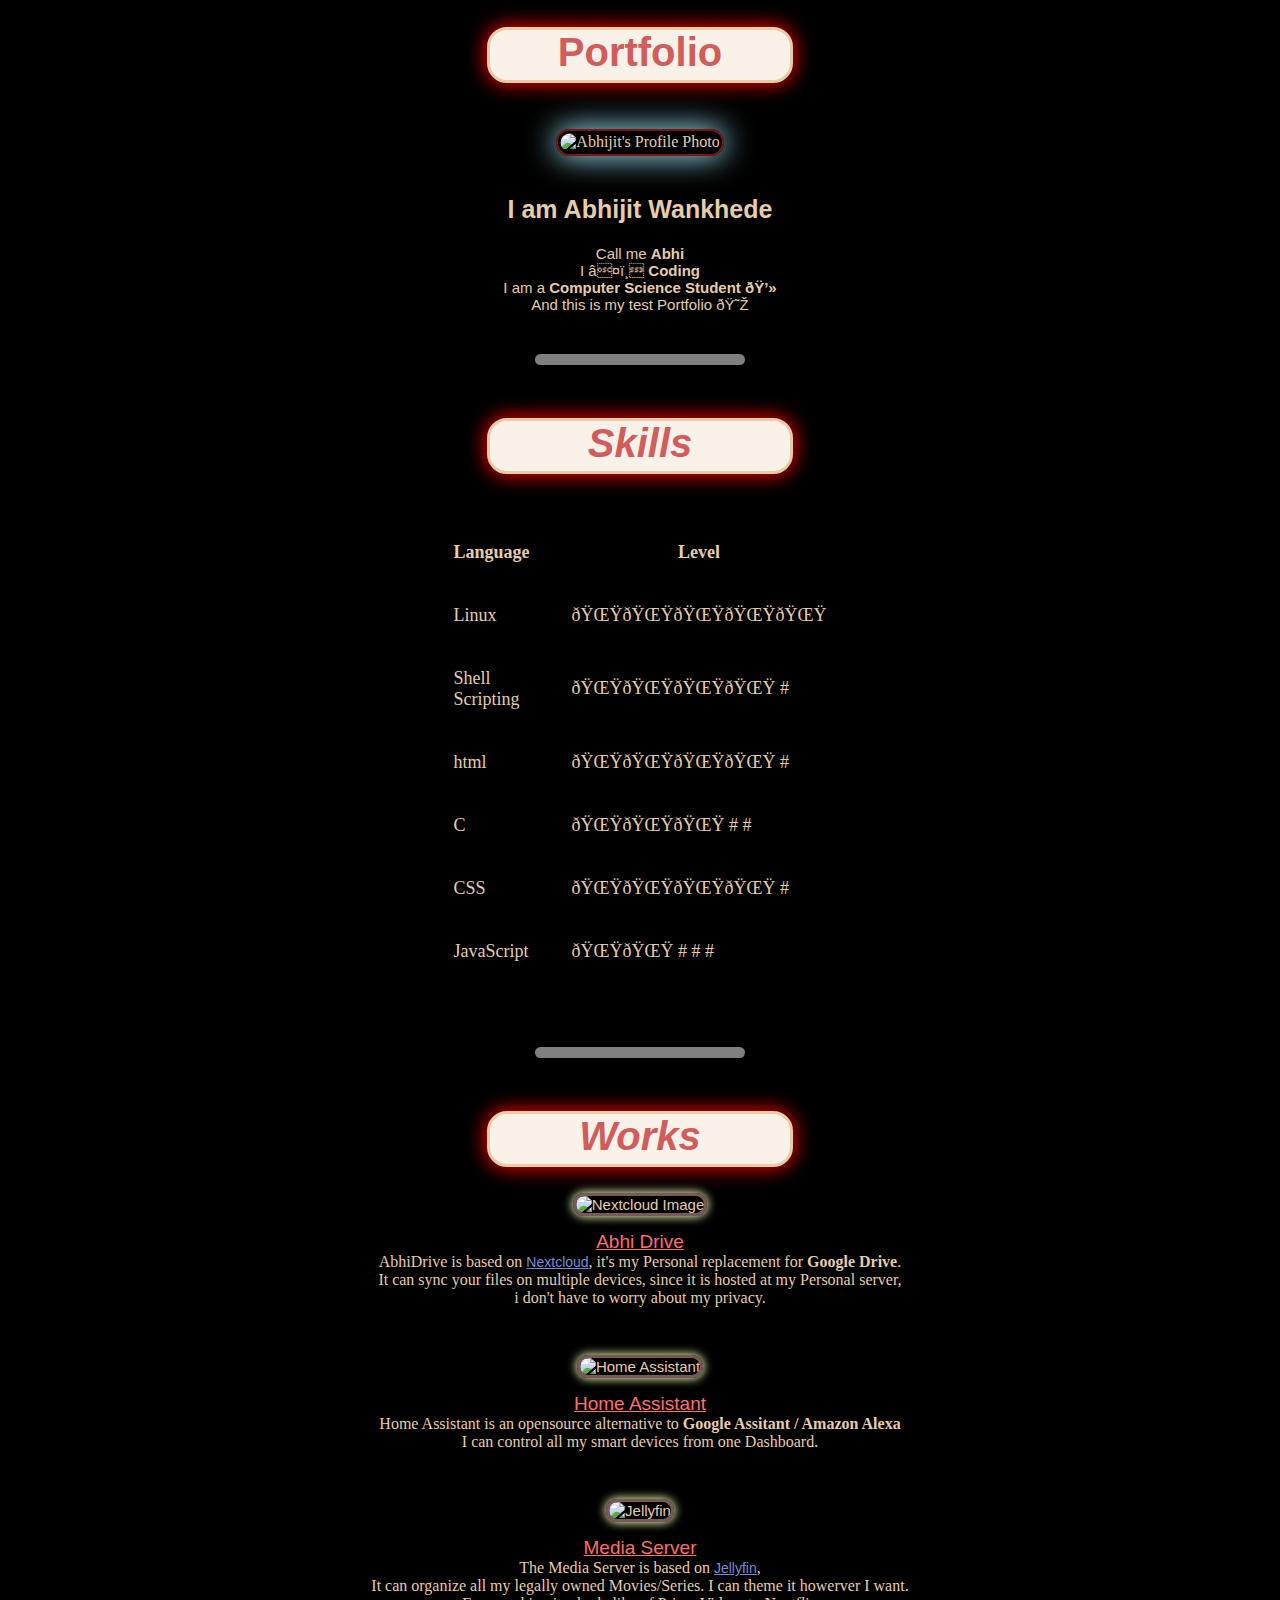
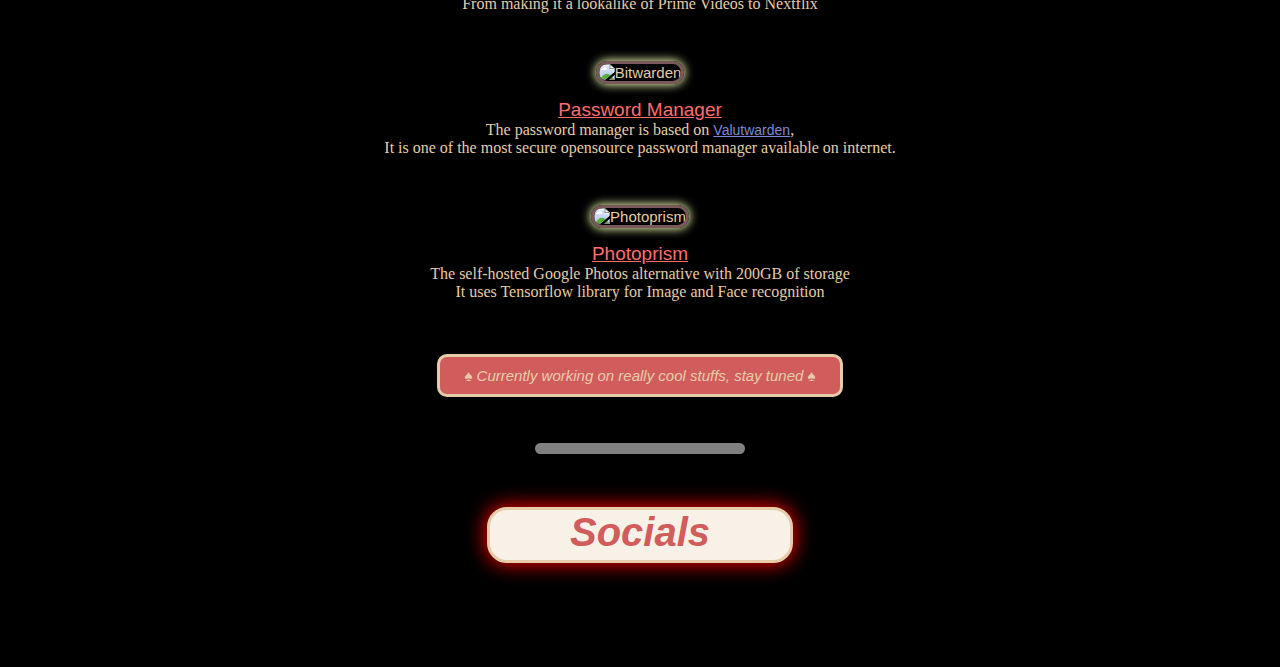
==== commit ce957cf7: "neon genesis" ====
--- a/index.html
+++ b/index.html
@@ -132,8 +132,8 @@
                     alt="Jellyfin">
                     <center><a href="https://media.abhijit.life">Media Server</a></center>
 
-                    The Media Server is based on <a class="proj" href="https://jellyfin.org/">Jellyfin</a>, It can organize
-                    all my legally owned Movies/Series. I can theme it howerver I want. From making it a lookalike of Prime Videos
+                    The Media Server is based on <a class="proj" href="https://jellyfin.org/">Jellyfin</a>,<br> It can organize
+                    all my legally owned Movies/Series. I can theme it howerver I want.<br> From making it a lookalike of Prime Videos
                     to Nextflix
             </p><br>
             <p>
@@ -142,7 +142,7 @@
                     alt="Bitwarden">
                     <center><a href="https://pass.abhijit.life">Password Manager</a></center>
 
-                    The password manager is based on <a class="proj" href="https://bitwarden.com">Valutwarden</a>, It is one of the
+                    The password manager is based on <a class="proj" href="https://bitwarden.com">Valutwarden</a>,<br> It is one of the
                     most secure opensource password manager available on internet.
             </p><br>
             <p>
--- a/css/styles.css
+++ b/css/styles.css
@@ -1,9 +1,6 @@
 body {
   color: #E6CCA9;
-  background: fixed;
-  background-size: cover;
-  background-image: url("https://media3.giphy.com/media/3oEjI9wxVUUwxTYpBS/giphy.gif?cid=ecf05e47lctkrjtonh3hrtzqie8fp5zye323rkm6xdlrbkw0&rid=giphy.gif&ct=g");
-  background-repeat: repeat;
+  background: fixed black;
 }
 
 img.profile {
@@ -15,6 +12,7 @@
   border-radius: 100px;
   border-width: 2px;
   border-color: rgb(128, 19, 19);
+  box-shadow: 0px 0px 30px 1px #a1efff;
 }
 
 img.projects {
@@ -23,6 +21,7 @@
   border: solid 3px;
   border-color: rgb(121, 90, 90);
   border-radius: 40px;
+  box-shadow: 0px 0px 10px 1px #ecffad;
 }
 
 img.social {
@@ -49,6 +48,7 @@
 }
 
 h1 {
+  box-shadow: 0px 0px 20px 1px #ff0000;
   background-color: #f8f1e8;
   max-width: 300px;
   padding-bottom: 5px;
@@ -144,16 +144,17 @@
 
 }
 
-section.bgd {
+/* section.bgd {
   backdrop-filter: blur(10px);
   border: solid rgb(119, 85, 85);
   max-width: 500px;
   padding: 10px;
   margin: 20px auto;
-  background-color: rgba(88, 88, 88, 0.701);
+  background-color: rgba(50, 50, 50, 0.701);
+  box-shadow: 0px 0px 500px 10px #ffffff;
   border-radius: 40px;
   zoom: 90%;
-}
+} */
 
 
 section.cnt {
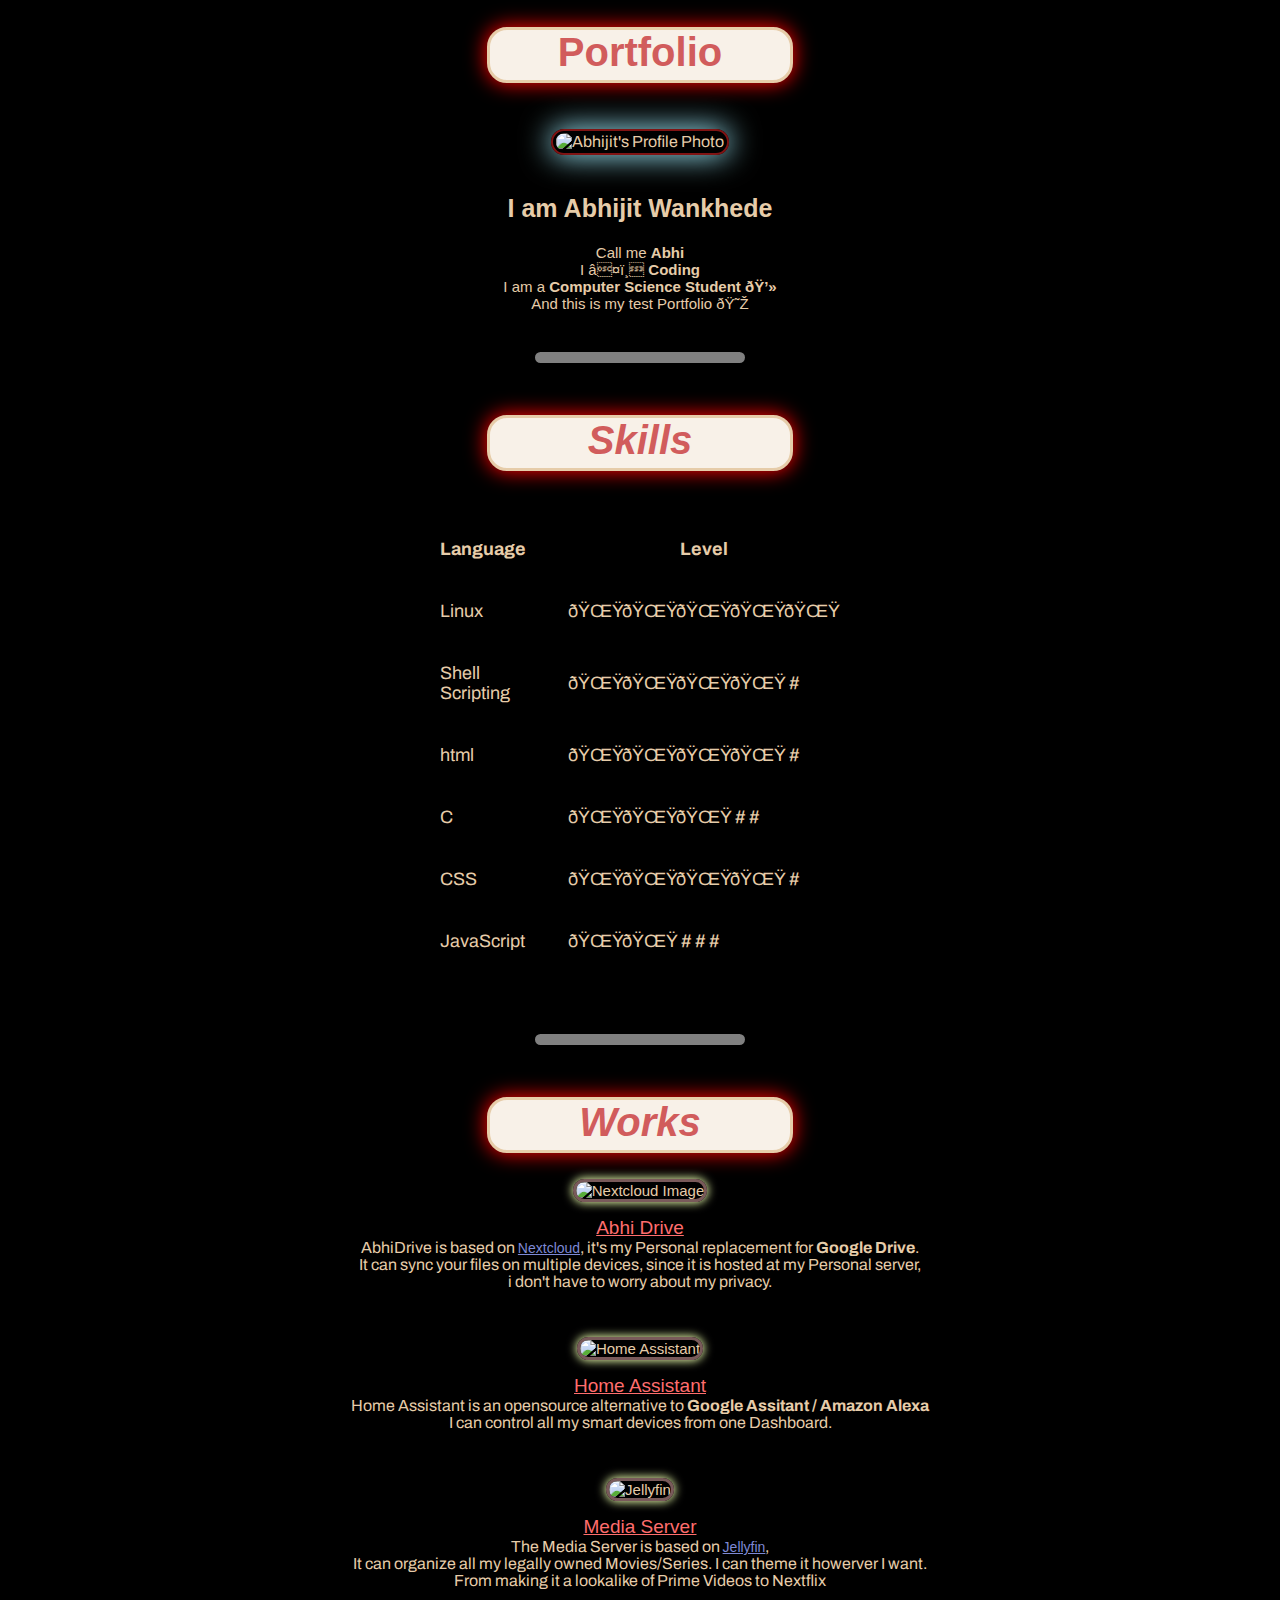
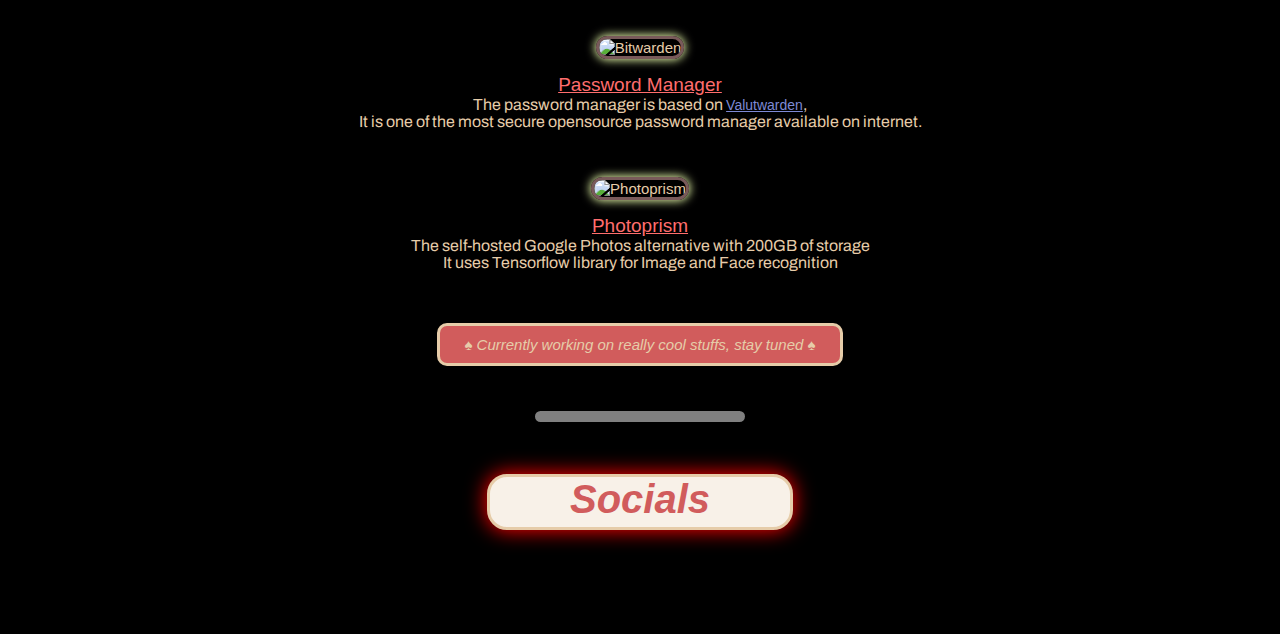
==== commit 8a577519: "fonts" ====
--- a/index.html
+++ b/index.html
@@ -10,6 +10,9 @@
     <meta name="viewport" content="width=device-width, initial-scale=1.0">
     <title>Abhijit's Portfolio</title>
     <link rel="icon" href="/assets/favicon.ico">
+    <link rel="preconnect" href="https://fonts.googleapis.com">
+<link rel="preconnect" href="https://fonts.gstatic.com" crossorigin>
+<link href="https://fonts.googleapis.com/css2?family=Archivo&display=swap" rel="stylesheet">
     <script src="https://kit.fontawesome.com/5a36ddf914.js" crossorigin="anonymous"></script>
     <link rel="stylesheet" href="/css/styles.css" </head>
 
--- a/css/styles.css
+++ b/css/styles.css
@@ -1,4 +1,5 @@
 body {
+  font-family: 'Archivo', sans-serif;
   color: #E6CCA9;
   background: fixed black;
 }
@@ -126,13 +127,7 @@
 
 td.links {
   text-align: center;
-  border-radius: 50%;
-  transition: 0.5s;
-  width: 200px;
-}
-
-td.links:hover{
-  background-color: rgba(76, 92, 106, 0.515);
+  width: 50px;
 }
 
 table.skills {
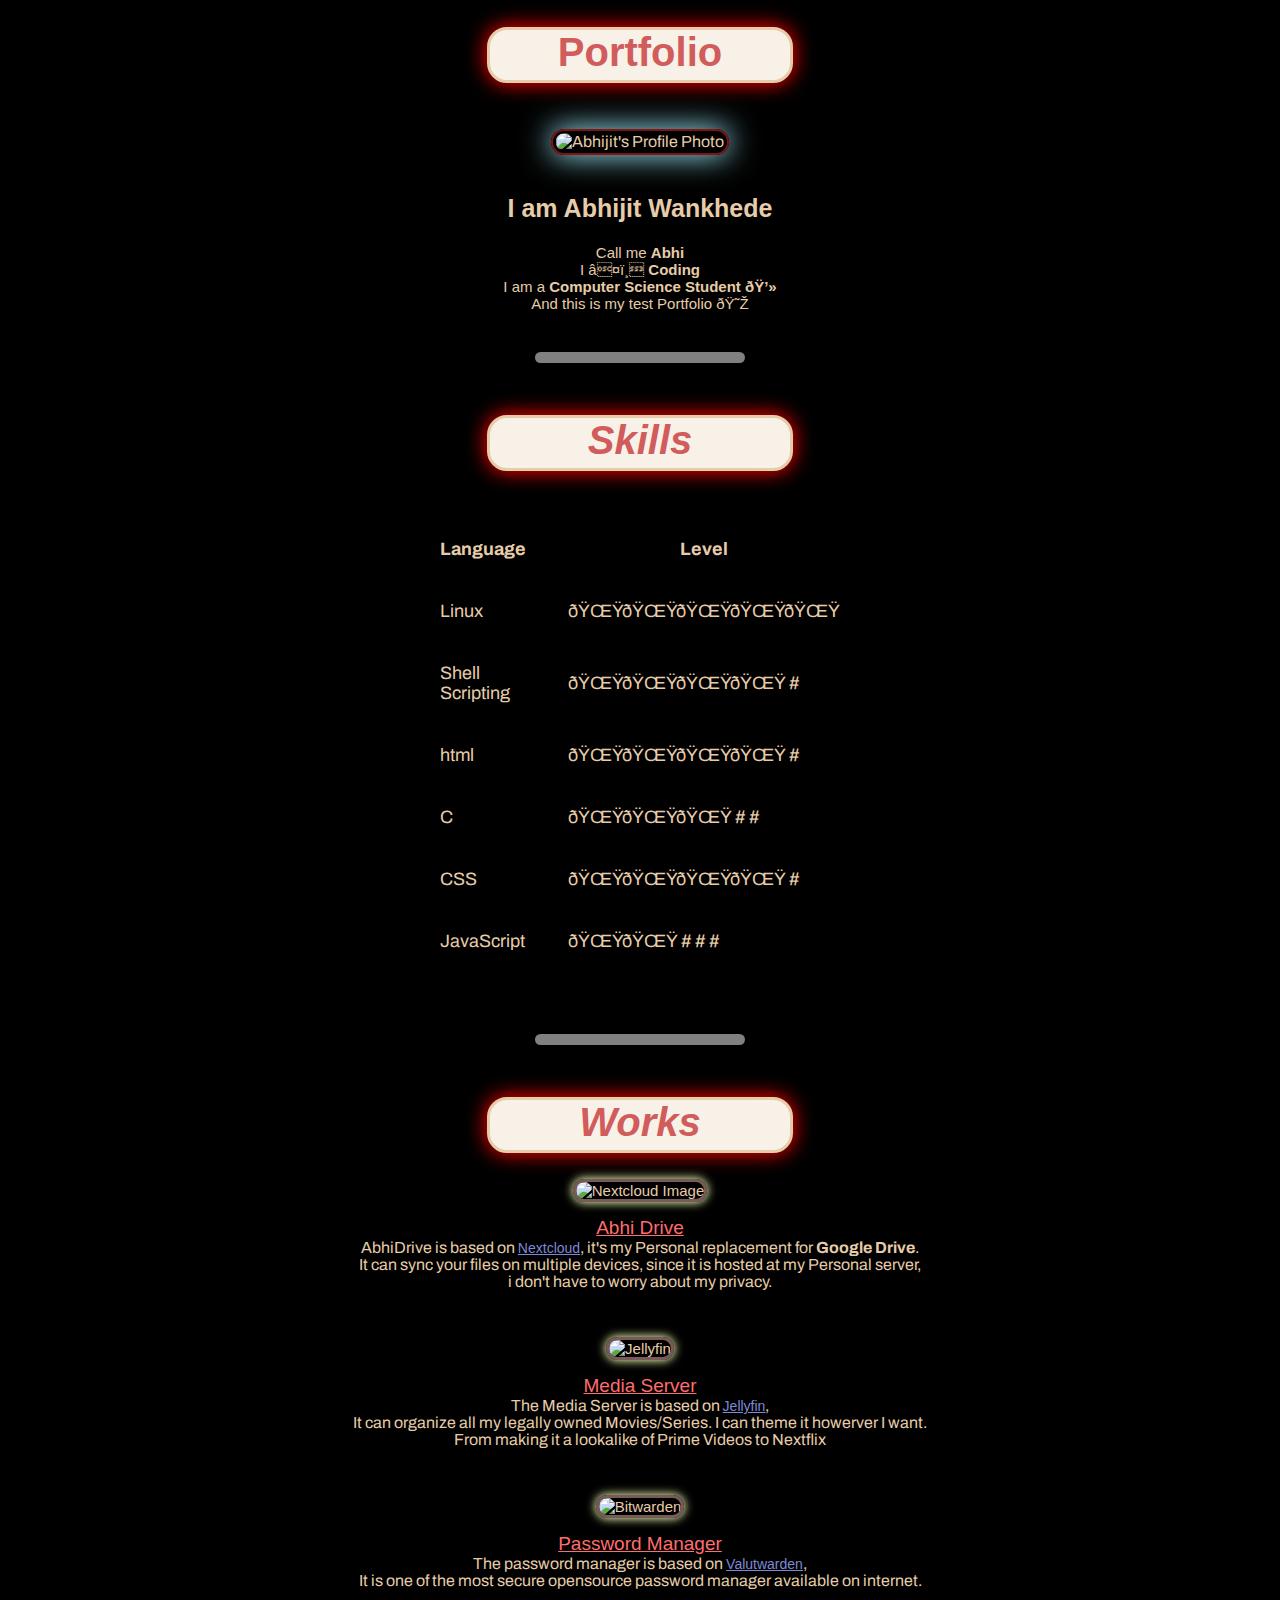
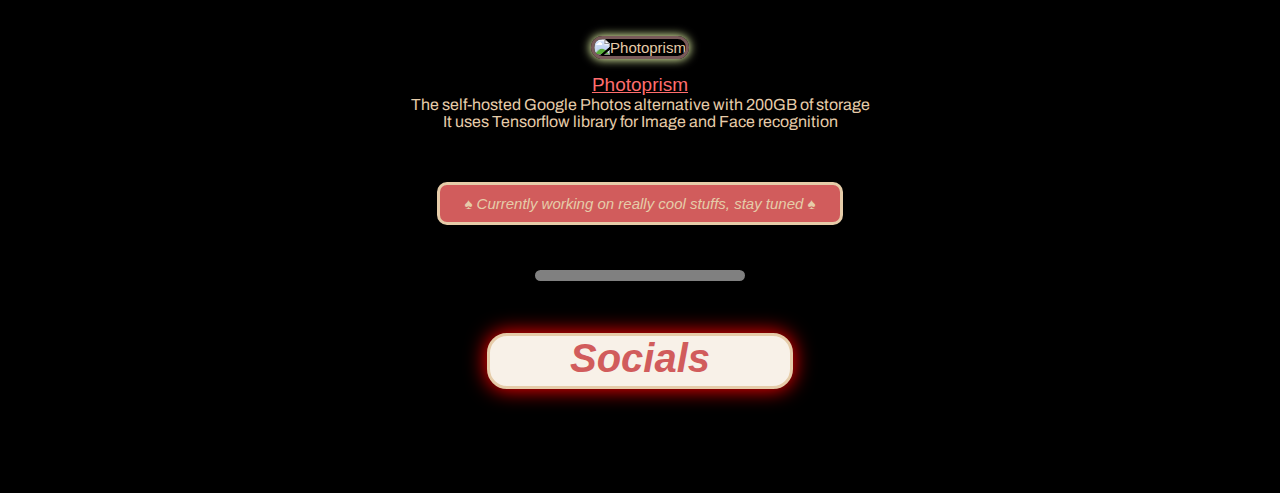
==== commit 7f42c26f: "removed home assistant" ====
--- a/index.html
+++ b/index.html
@@ -120,7 +120,7 @@
                 worry
                 about my privacy.<br>
             </p><br>
-            <p>
+            <!-- <p>
                 <img class="projects" width="50%"
                     src="https://www.dailybits.be/wp-content/2021/01/Overview_-_Home_Assistant-dashboard1.jpg"
                     alt="Home Assistant">
@@ -128,7 +128,7 @@
 
                    Home Assistant is an opensource alternative to <strong>Google Assitant / Amazon Alexa</strong><br>
                    I can control all my smart devices from one Dashboard.
-            </p><br>
+            </p><br> -->
             <p>
                 <img class="projects" width="50%"
                     src="https://docs.theme-park.dev/site_assets/jellyfin/organizr.png"
